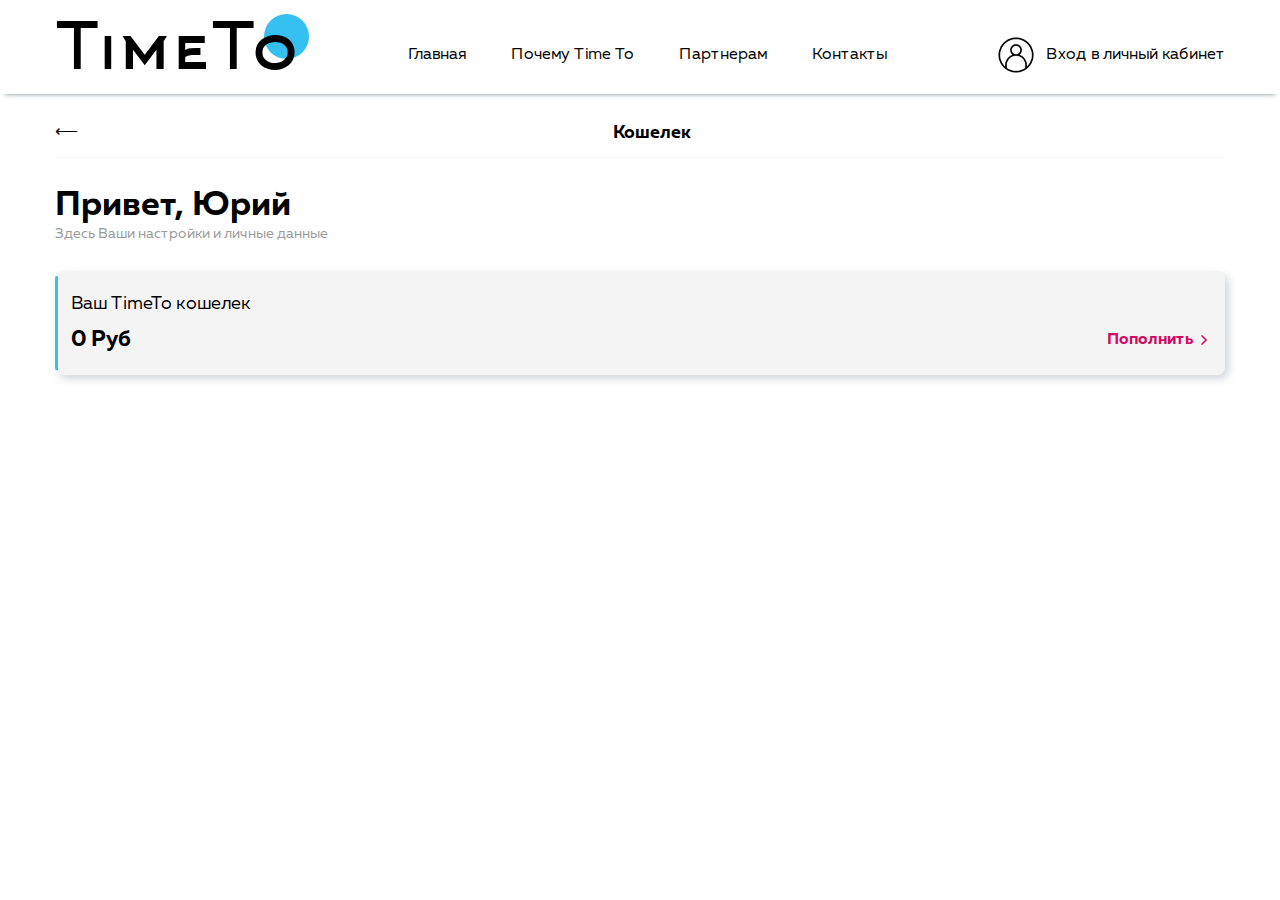
==== cash.html @ 00375366 "Add files via upload" ====
<!DOCTYPE html>
<html lang="ru">

<head>
	<title>Ваш TimeTo кошелек</title>
	<meta charset="UTF-8">
	<meta name="format-detection" content="telephone=no">
	<!-- <style>body{opacity: 0;}</style> -->
	<link rel="stylesheet" href="css/style.min.css?_v=20230512215507">
	<link rel="shortcut icon" href="favicon.ico">
	<!-- <meta name="robots" content="noindex, nofollow"> -->
	<meta name="viewport" content="width=device-width, initial-scale=1.0">
</head>

<body>
	<div class="wrapper">
		<header class="header">
			<div class="header__container">
				<button type="button" class="menu__icon icon-menu"><span></span></button>
				<a href="" class="header__logo"><span>TimeTo</span> </a>
				<div class="header__menu menu">
					<nav class="menu__body">

						<ul class="menu__list">
							<li class="menu__item"><a href="" class="menu__link">Главная</a></li>
							<li class="menu__item"><a href="" class="menu__link">Почему Time To</a></li>
							<li class="menu__item"><a href="" class="menu__link">Партнерам</a></li>
							<li class="menu__item"><a href="" class="menu__link">Контакты</a></li>

						</ul>
					</nav>
					<div class="menu-overlay">

						<ul class="menu__list nav">
							<li class="menu__item">
								<a href="" class="menu__link">
									<img src="img/wallet.png" alt="lorem">
									Кошелек
									<span>0 руб</span>
								</a>
							</li>
							<li class="menu__item"><a href="" class="menu__link"><img src="img/coupon.png" alt="lorem">Promo</a></li>
							<li class="menu__item"><a href="person.html" class="menu__link">
									<img src="img/user-data.png" alt="lorem">
									Личные данные
								</a></li>
							<li class="menu__item"><a href="" class="menu__link">
									<img src="img/history.png" alt="lorem">
									История / Статус</a></li>
							<li class="menu__item"><a href="" class="menu__link">
									<img src="img/solution.png" alt="lorem">
									Ваши идеи</a>
							</li>
							<li class="menu__item"><a href="" class="menu__link">
									<img src="img/help.png" alt="lorem">
									FAQ's</a>
							</li>
							<li class="menu__item"><a href="" class="menu__link">
									<img src="img/mail.png" alt="lorem">
									Свяжитесь с нами</a>
							</li>
						</ul>
					</div>
				</div>
				<div class="header__actions">
					<a href="" class="header__link">
						<img src="img/user.png" alt="Вход в личный кабинет">
						<span>Вход в личный кабинет</span>
					</a>
				</div>
			</div>
		</header>
		<main class="page">
			<section class="person">
				<div class="person__container">
					<a href="home.html" class="person__header-link">⟵
						<span>Кошелек</span>
					</a>
					<div class="person__bode">
						<h1 class="person__title">
							Привет, <span class="person__name">Юрий</span>
						</h1>
						<p class="person__note">Здесь Ваши настройки и личные данные</p>
						<div class="person__cash cash">
							<div class="cash__inner">
								<h3 class="cash__title">Ваш TimeTo кошелек</h3>
								<div class="cash__body">
									<span class="cash__sum">0 Руб</span>
									<a href="" class="cash__link-donate">
										Пополнить
									</a>
								</div>

							</div>
						</div>


					</div>

				</div>
			</section>
		</main>
		<footer class="footer">
			<div class="footer__container">
			</div>
		</footer>
	</div>
	<div id="popup" aria-hidden="true" class="popup">
		<div class="popup__wrapper">
			<div class="popup__content">
				<button data-close type="button" class="popup__close">X</button>
				<div class="popup__text">
					<h3 class="popup__title">Ручной пылесос</h3>
					<p class="popup__coast">Стоимость аренды</p>
					<h4 class="popup__sub-title">Как считаем?</h4>
					<p class="popup__info">Lorem ipsum dolor sit amet consectetur adipisicing elit. Labore minima quidem modi voluptates necessitatibus nesciunt, debitis saepe recusandae aliquam! Inventore officiis nihil obcaecati aliquam deleniti, omnis doloribus, voluptatum quae ullam perspiciatis molestiae ipsam tenetur nisi quas vel est quibusdam. Repellat saepe magni dignissimos nisi, minus iste doloremque impedit, ullam cumque minima ipsa incidunt rem deserunt, illum exercitationem tempora itaque veritatis officiis natus quae reprehenderit harum adipisci quaerat! Eaque qui molestiae explicabo quis accusamus, consequuntur ut numquam doloremque ullam odio cumque!
					</p>
					<h4 class="popup__sub-title">Как произведем расчет?</h4>
					<p class="popup__info">Lorem ipsum, dolor sit amet consectetur adipisicing elit. Obcaecati officia consectetur illo optio et corporis laboriosam nemo quos facilis, odit doloremque ratione, animi accusamus distinctio ducimus voluptatem incidunt est! Nam fugit pariatur tenetur error tempora dolor nemo rerum dolorum libero at distinctio, perferendis aliquid veritatis, voluptatem laudantium fugiat rem? Iste eius expedita reiciendis distinctio magnam libero. Aliquid assumenda reprehenderit laboriosam exercitationem iste! Nihil voluptate corrupti, vero voluptatum repellat quo recusandae quam eligendi veritatis quia, cum doloremque. Qui aliquam sequi quis, facilis porro saepe dolores reprehenderit accusantium repellendus tenetur fugit dicta ea accusamus dolor harum excepturi sint id esse nobis illum.</p>
				</div>
			</div>
		</div>
	</div>
	<div id="popup-info" aria-hidden="true" class="popup">
		<div class="popup__wrapper">
			<div class="popup__content">
				<button data-close type="button" class="popup__close">X</button>
				<div class="popup__text">
					<h3 class="popup__title">Инструкция</h3>
					<ol>
						<li>
							<p class="popup__info">Lorem, ipsum dolor sit amet consectetur adipisicing elit. Dicta vel distinctio assumenda optio incidunt neque.</p>
						</li>
						<li>
							<p class="popup__info">Lorem, ipsum dolor sit amet consectetur adipisicing elit. Dicta vel distinctio assumenda optio incidunt neque.</p>
						</li>
						<li>
							<p class="popup__info">Lorem, ipsum dolor sit amet consectetur adipisicing elit. Dicta vel distinctio assumenda optio incidunt neque.</p>
						</li>
						<li>
							<p class="popup__info">Lorem, ipsum dolor sit amet consectetur adipisicing elit. Dicta vel distinctio assumenda optio incidunt neque.</p>
						</li>
						<li>
							<p class="popup__info">Lorem, ipsum dolor sit amet consectetur adipisicing elit. Dicta vel distinctio assumenda optio incidunt neque.</p>
						</li>
						<li>
							<p class="popup__info">Lorem, ipsum dolor sit amet consectetur adipisicing elit. Dicta vel distinctio assumenda optio incidunt neque.</p>
						</li>
					</ol>
					<a href="" class="popup__coast" download="">Скачать инструкцию</a>
				</div>
			</div>
		</div>
	</div>
	<div id="choose" aria-hidden="true" class="popup">
		<div class="popup__wrapper">
			<div class="popup__content">
				<button data-close type="button" class="popup__close">X</button>
				<div class="popup__text">
					<a href class="popup__btn" data-popup="#choose">Выбрать</a>
					<p>Lorem ipsum dolor sit, amet consectetur adipisicing elit. Culpa accusantium numquam labore odit sequi, facilis tempora non cum earum corrupti!</p>
					<br>
					<br>
					<p>Lorem ipsum dolor sit, amet consectetur adipisicing elit. Culpa accusantium numquam labore odit sequi, facilis tempora non cum earum corrupti!</p>
				</div>
			</div>
		</div>
	</div>

	<script src="js/app.min.js?_v=20230512215507"></script>
</body>

</html>
---- css/style.min.css ----
@charset "UTF-8";@font-face{font-family:Muller;font-display:swap;src:url(../fonts/MullerLight.woff2) format("woff2"),url(../fonts/MullerLight.woff) format("woff");font-weight:300;font-style:normal}@font-face{font-family:Arkhip;font-display:swap;src:url(../fonts/d9464-arkhip_font.woff2) format("woff2"),url(../fonts/d9464-arkhip_font.woff) format("woff");font-weight:400;font-style:normal}@font-face{font-family:Muller;font-display:swap;src:url(../fonts/MullerBold.woff2) format("woff2"),url(../fonts/MullerBold.woff) format("woff");font-weight:700;font-style:normal}@font-face{font-family:Muller;font-display:swap;src:url(../fonts/MullerRegular.woff2) format("woff2"),url(../fonts/MullerRegular.woff) format("woff");font-weight:400;font-style:normal}*{padding:0;margin:0;border:0}*,:after,:before{-webkit-box-sizing:border-box;box-sizing:border-box}body,html{height:100%;min-width:320px}body{color:#000;line-height:1;font-family:Muller;font-size:1rem;-ms-text-size-adjust:100%;-moz-text-size-adjust:100%;-webkit-text-size-adjust:100%;-webkit-font-smoothing:antialiased;-moz-osx-font-smoothing:grayscale}button,input,textarea{font-family:Muller;font-size:inherit}button{cursor:pointer;color:inherit;background-color:inherit}a{color:inherit}a:link,a:visited{text-decoration:none}a:hover{text-decoration:none}ul li{list-style:none}img{vertical-align:top}h1,h2,h3,h4,h5,h6{font-weight:inherit;font-size:inherit}.lock body{overflow:hidden;-ms-touch-action:none;touch-action:none}.wrapper{min-height:100%;display:-webkit-box;display:-ms-flexbox;display:flex;-webkit-box-orient:vertical;-webkit-box-direction:normal;-ms-flex-direction:column;flex-direction:column;overflow:hidden}.wrapper>main{-webkit-box-flex:1;-ms-flex:1 1 auto;flex:1 1 auto}.wrapper>*{min-width:0}[class*=__container]{max-width:73.125rem;-webkit-box-sizing:content-box;box-sizing:content-box;margin:0 auto;padding:0 .9375rem}.checkbox{position:relative}.checkbox__input{position:absolute;width:0;height:0;opacity:0}.checkbox__input:checked+.checkbox__label:before{background:#30c9ff}.checkbox__label{cursor:pointer;display:-webkit-inline-box;display:-ms-inline-flexbox;display:inline-flex;-webkit-box-align:center;-ms-flex-align:center;align-items:center;position:relative;gap:10px}.checkbox__label:before{content:"";-ms-flex-item-align:start;align-self:flex-start;-webkit-box-flex:0;-ms-flex:0 0 20px;flex:0 0 20px;width:20px;height:20px;border:1px solid #a7a9ac}.select{position:relative}.select__body{position:relative}.select__title{color:inherit;text-align:left;border-bottom:1px solid #d9d9d9;background-color:#fff;cursor:pointer;width:100%}.select__value{display:-webkit-box;display:-ms-flexbox;display:flex;-webkit-box-align:center;-ms-flex-align:center;align-items:center;height:30px;padding:8px 0;-webkit-box-pack:justify;-ms-flex-pack:justify;justify-content:space-between;-webkit-box-orient:horizontal;-webkit-box-direction:reverse;-ms-flex-direction:row-reverse;flex-direction:row-reverse}.select__value:before{content:"";-ms-flex-item-align:stretch;-ms-grid-row-align:stretch;align-self:stretch;-webkit-box-flex:0;-ms-flex:0 0 10px;flex:0 0 10px;-webkit-transition:all .3s ease 0s;-o-transition:all .3s ease 0s;transition:all .3s ease 0s;display:-webkit-box;display:-ms-flexbox;display:flex;-webkit-box-pack:center;-ms-flex-pack:center;justify-content:center;-webkit-box-align:center;-ms-flex-align:center;align-items:center;background:url(../img/right-arrow-black.png) no-repeat;background-size:contain;width:10px;height:10px}._select-open .select__value:before{-webkit-transform:rotate(-90deg);-ms-transform:rotate(-90deg);transform:rotate(-90deg)}.select__text{-webkit-box-flex:1;-ms-flex:1 1 auto;flex:1 1 auto}.select__input{width:100%;background-color:transparent;height:100%}.select__options{color:#000;position:absolute;top:29px;border-radius:0 0 4px 4px;min-width:100%;left:0;background-color:#fff;border-top:0;border:1px solid #d9d9d9;border-top:0;padding:10px 0 5px 0}.select__scroll{overflow-y:auto;overflow-x:hidden;max-height:200px}.select__option{width:100%;display:block;text-align:left;cursor:pointer;padding:5px 15px;color:#999}.select__option._select-selected{background-color:#eee}.select__row{display:-webkit-inline-box;display:-ms-inline-flexbox;display:inline-flex;-webkit-box-align:center;-ms-flex-align:center;align-items:center}.select._select-open{z-index:5}._select-tag{cursor:pointer}body::after{content:"";background-color:rgba(0,0,0,.5);position:fixed;width:100%;height:100%;top:0;left:0;opacity:0;-webkit-transition:opacity .8s ease 0s;-o-transition:opacity .8s ease 0s;transition:opacity .8s ease 0s;pointer-events:none;z-index:149}body.popup-show::after{opacity:1}.popup{position:fixed;top:0;left:0;bottom:0;right:0;padding:30px 10px;-webkit-transition:visibility .8s ease 0s;-o-transition:visibility .8s ease 0s;transition:visibility .8s ease 0s;visibility:hidden;pointer-events:none}.popup p{line-height:1.5}.popup_show{z-index:150;visibility:visible;overflow:auto;pointer-events:auto}.popup_show .popup__content{visibility:visible;-webkit-transform:scale(1);-ms-transform:scale(1);transform:scale(1)}.popup__wrapper{display:-webkit-box;display:-ms-flexbox;display:flex;-webkit-box-orient:vertical;-webkit-box-direction:normal;-ms-flex-direction:column;flex-direction:column;-webkit-box-align:center;-ms-flex-align:center;align-items:center;min-height:100%;-webkit-box-flex:1;-ms-flex:1 1 auto;flex:1 1 auto;width:100%;display:flex;-webkit-box-pack:center;-ms-flex-pack:center;justify-content:center;align-items:center}.popup__content{visibility:hidden;-webkit-transform:scale(0);-ms-transform:scale(0);transform:scale(0);-webkit-transition:-webkit-transform .3s ease 0s;transition:-webkit-transform .3s ease 0s;-o-transition:transform .3s ease 0s;transition:transform .3s ease 0s;transition:transform .3s ease 0s,-webkit-transform .3s ease 0s;background-color:#fff;padding:20px;width:100%;max-width:900px;border-radius:8px}.lock .popup__content{visibility:visible}.popup__close{display:block;margin-left:auto}.popup__title{padding-top:20px;font-weight:700;font-size:18px;margin-bottom:15px;text-transform:uppercase;letter-spacing:2px}.popup__coast{font-weight:700;font-size:16px;margin-bottom:15px}.popup__sub-title{font-size:16px;margin-bottom:10px;text-transform:uppercase}.popup__info{line-height:1.4;font-weight:300;margin-bottom:25px}.popup__btn{background:-o-linear-gradient(348.32deg,#30c9ff 6.85%,#147da3 111.96%);background:linear-gradient(101.68deg,#30c9ff 6.85%,#147da3 111.96%);-webkit-box-shadow:0 18px 45px rgba(0,0,0,.15);box-shadow:0 18px 45px rgba(0,0,0,.15);border-radius:8px;font-weight:500;font-size:18px;line-height:140%;color:#fff;padding:26px 32px;margin-bottom:20px;width:-webkit-fit-content;width:-moz-fit-content;width:fit-content;display:inline-block}.catalog__btn{border:1px solid #9b9b9b;border-radius:8px;font-weight:500;font-size:18px;line-height:140%;padding:10px;margin-bottom:20px;width:100%;text-align:center;display:inline-block}.popup__btn:hover{background:#1a8fb9}.popup__btn:active{background:#1a8fb9;-webkit-box-shadow:0 18px 45px rgba(0,0,0,.15),inset 0 4px 4px rgba(0,0,0,.25);box-shadow:0 18px 45px rgba(0,0,0,.15),inset 0 4px 4px rgba(0,0,0,.25)}[class*=-ibg]{position:relative}[class*=-ibg] img{position:absolute;width:100%;height:100%;top:0;left:0;-o-object-fit:cover;object-fit:cover}[class*=-ibg_contain] img{-o-object-fit:contain;object-fit:contain}.header{padding:15px 0;-webkit-box-shadow:0 5px 5px -5px rgba(34,60,80,.6);box-shadow:0 5px 5px -5px rgba(34,60,80,.6)}.header__container{display:-webkit-box;display:-ms-flexbox;display:flex;-webkit-box-pack:justify;-ms-flex-pack:justify;justify-content:space-between;-webkit-box-align:center;-ms-flex-align:center;align-items:center;width:100%}.header__logo{font-family:Arkhip;font-size:64px;position:relative;z-index:2;display:block}.header__logo span{position:relative}.header__logo span::before{content:"";width:45px;height:45px;border-radius:50%;overflow:hidden;background:#36c0f1;position:absolute;top:5px;right:-10px;z-index:-1}.header__menu{margin-left:auto;margin-right:auto}.header__link{display:-webkit-box;display:-ms-flexbox;display:flex;-webkit-box-align:center;-ms-flex-align:center;align-items:center;-webkit-box-pack:center;-ms-flex-pack:center;justify-content:center;gap:10px;padding-top:15px;-webkit-transition:all .5s ease 0s;-o-transition:all .5s ease 0s;transition:all .5s ease 0s}.header__link img{width:40px;height:40px;display:block}.header__link:hover{color:#999}.menu__list{display:-webkit-box;display:-ms-flexbox;display:flex;-webkit-box-align:center;-ms-flex-align:center;align-items:center}.menu__item{padding:0 15px}.menu__item:not(:last-of-type){margin-right:15px}.menu__link{display:-webkit-box;display:-ms-flexbox;display:flex;gap:10px;padding-top:15px;-webkit-box-align:center;-ms-flex-align:center;align-items:center;position:relative;white-space:nowrap;-webkit-transition:all .5s ease 0s;-o-transition:all .5s ease 0s;transition:all .5s ease 0s}.menu__link::after{content:"";width:0;height:1px;background:#000;bottom:0;position:absolute;left:0;-webkit-transition:all .5s ease 0s;-o-transition:all .5s ease 0s;transition:all .5s ease 0s}.menu__link:hover{color:#999}.menu__link:hover::after{width:100%}.menu-overlay{position:fixed;left:-500px;top:62px;width:0;height:100%;background:#fff;opacity:0;visibility:hidden;z-index:99;display:table;-webkit-transition:visibility .5s ease,opacity 1s ease;-o-transition:visibility .5s ease,opacity 1s ease;transition:visibility .5s ease,opacity 1s ease;-webkit-box-shadow:0 5px 5px -5px rgba(34,60,80,.6) inset;box-shadow:0 5px 5px -5px rgba(34,60,80,.6) inset}.menu-open .menu-overlay{width:450px;max-width:80%;left:0;opacity:1;visibility:visible}.nav{display:table-cell}.nav li{margin-bottom:5px;-webkit-transform:translateY(-40px);-ms-transform:translateY(-40px);transform:translateY(-40px);opacity:0;-webkit-transition:all .4s ease;-o-transition:all .4s ease;transition:all .4s ease}.nav li:nth-child(1){margin-top:40px}.menu-open .nav li{-webkit-transform:translateY(0);-ms-transform:translateY(0);transform:translateY(0);opacity:1}.menu-open .nav li:nth-child(1){-webkit-transition-delay:.1s;-o-transition-delay:.1s;transition-delay:.1s}.menu-open .nav li:nth-child(2){-webkit-transition-delay:.2s;-o-transition-delay:.2s;transition-delay:.2s}.menu-open .nav li:nth-child(3){-webkit-transition-delay:.3s;-o-transition-delay:.3s;transition-delay:.3s}.menu-open .nav li:nth-child(4){-webkit-transition-delay:.4s;-o-transition-delay:.4s;transition-delay:.4s}.menu-open .nav li:nth-child(5){-webkit-transition-delay:.5s;-o-transition-delay:.5s;transition-delay:.5s}.menu-open .nav li:nth-child(6){-webkit-transition-delay:.6s;-o-transition-delay:.6s;transition-delay:.6s}.menu-open .nav li:nth-child(7){-webkit-transition-delay:.7s;-o-transition-delay:.7s;transition-delay:.7s}.menu-open .nav li:nth-child(8){-webkit-transition-delay:.8s;-o-transition-delay:.8s;transition-delay:.8s}.nav a{color:#000;font-weight:700;font-size:17px;line-height:21px;text-decoration:none;-webkit-transition:all .3s ease;-o-transition:all .3s ease;transition:all .3s ease}.nav a:hover{opacity:.6}nav a{display:-webkit-inline-box;display:-ms-inline-flexbox;display:inline-flex;-webkit-box-align:center;-ms-flex-align:center;align-items:center}nav a img{display:block;margin-right:7px}body::after{content:"";background-color:rgba(0,0,0,.5);position:fixed;width:100%;height:100%;top:0;left:0;opacity:0;-webkit-transition:opacity .8s ease 0s;-o-transition:opacity .8s ease 0s;transition:opacity .8s ease 0s;pointer-events:none;z-index:149}.menu-open body::after{top:62px;opacity:1;z-index:1}.icon-menu{display:none}.catalog{padding:60px 0;height:calc(100vh - 94px)}.catalog__container{height:100%}.catalog__list{display:-webkit-box;display:-ms-flexbox;display:flex;-webkit-box-pack:justify;-ms-flex-pack:justify;justify-content:space-between;-ms-flex-wrap:wrap;flex-wrap:wrap;gap:20px;margin-left:auto;margin-right:auto}.catalog__item{-webkit-box-flex:0;-ms-flex:0 1 30%;flex:0 1 30%;border-radius:15px;overflow:hidden;border:1px solid #757373}.catalog__link{display:block;-webkit-transition:all .3s ease 0s;-o-transition:all .3s ease 0s;transition:all .3s ease 0s;height:100%}.catalog__link:hover .catalog__title{-webkit-box-shadow:0 18px 45px rgba(0,0,0,.15),inset 0 4px 4px rgba(0,0,0,.25);box-shadow:0 18px 45px rgba(0,0,0,.15),inset 0 4px 4px rgba(0,0,0,.25)}.catalog__link:active .catalog__title{-webkit-box-shadow:0 18px 45px rgba(0,0,0,.15),inset 0 4px 4px rgba(0,0,0,.25);box-shadow:0 18px 45px rgba(0,0,0,.15),inset 0 4px 4px rgba(0,0,0,.25)}.catalog__img{width:100%;background:#f4f4f4;height:calc(100% - 72px)}h1{font-weight:600;font-size:34px;margin-bottom:30px}.catalog__img img{display:block;width:100%;height:100%;-o-object-fit:contain;object-fit:contain;-o-object-position:center;object-position:center;position:relative;z-index:2}.catalog__title{padding:22px 32px;font-size:18px;font-weight:700;letter-spacing:.5px;text-transform:uppercase;text-align:center;color:#fff;line-height:1.4}.catalog-single{padding:100px 0}.catalog-single__list{display:-webkit-box;display:-ms-flexbox;display:flex;-ms-flex-wrap:wrap;flex-wrap:wrap;gap:15px}.catalog-single__time{display:-webkit-box;display:-ms-flexbox;display:flex;-webkit-box-align:center;-ms-flex-align:center;align-items:center;gap:10px;line-height:1;font-weight:700}.catalog-single__time img{width:16px;height:16px;margin-bottom:3px}.catalog-single__item{-webkit-box-flex:0;-ms-flex:0 1 48%;flex:0 1 48%;border-radius:8px;overflow:hidden;display:-webkit-box;display:-ms-flexbox;display:flex;border:1px solid #9b9b9b;background:#f4f4f4}.catalog-single__img{-webkit-box-flex:0;-ms-flex:0 0 30%;flex:0 0 30%;height:auto;min-height:100px;position:relative;background:#fff;overflow:hidden}.catalog-single__img img{display:block;width:100%;height:100%;-o-object-fit:contain;object-fit:contain;-o-object-position:center;object-position:center;position:relative;z-index:2}.catalog-single__content{padding:10px 20px;display:-webkit-box;display:-ms-flexbox;display:flex;-webkit-box-orient:vertical;-webkit-box-direction:normal;-ms-flex-direction:column;flex-direction:column;min-height:100%}.catalog-single__name{font-size:16px;margin-bottom:12px;font-weight:300}.catalog-single__title{-webkit-box-flex:0;-ms-flex:0 1 100%;flex:0 1 100%;font-size:18px;margin-bottom:12px;display:-webkit-box;-webkit-line-clamp:3;-webkit-box-orient:vertical;overflow:hidden;line-height:1.4}.catalog-single__counter{font-size:12px;opacity:.8;font-weight:300}.product{padding:50px 0}.product__container{height:100%}.product__content{display:-webkit-box;display:-ms-flexbox;display:flex;-webkit-box-flex:0;-ms-flex:0 1 100%;flex:0 1 100%}.product__top{display:-webkit-box;display:-ms-flexbox;display:flex;-webkit-box-align:center;-ms-flex-align:center;align-items:center;-webkit-box-pack:center;-ms-flex-pack:center;justify-content:center;margin-bottom:25px}.product__link-back{-webkit-box-flex:0;-ms-flex:0 0 30px;flex:0 0 30px}.product__name{margin-left:auto;margin-right:auto}.product__title{font-size:18px;font-weight:700;margin-bottom:8px}.product__sub-title{font-size:14px;font-weight:300}.product__slider{-webkit-box-flex:0;-ms-flex:0 1 100%;flex:0 1 100%;width:40%;height:100%}.product__slide{width:100%;height:100%;border-radius:8px;overflow:hidden;position:relative;border:1px solid #eee}.product__slide img{display:block;width:100%;height:100%;-o-object-fit:cover;object-fit:cover;-o-object-position:center;object-position:center;min-height:30vh;position:relative;z-index:2}.product__body{padding-left:30px;display:-webkit-box;display:-ms-flexbox;display:flex;-webkit-box-orient:vertical;-webkit-box-direction:normal;-ms-flex-direction:column;flex-direction:column;min-height:100%;-webkit-box-flex:0;-ms-flex:0 1 100%;flex:0 1 100%;height:100%}.product__tax-min{font-weight:700;font-size:18px;margin-bottom:15px;display:block;position:relative}.product__tax-min::after{content:"i";position:absolute;text-align:center;width:15px;height:15px;overflow:hidden;border-radius:50%;background:#6d6c6c;color:#fff;font-size:11px;line-height:17px;margin-left:5px;bottom:10px}.product__tax-hours{display:block;font-weight:700;font-size:18px;margin-bottom:15px}.product__text{line-height:1.4;padding:15px 0;font-weight:300;-webkit-box-flex:0;-ms-flex:0 1 100%;flex:0 1 100%}.product__link-use{position:relative;display:block;font-size:18px;margin-bottom:12px}.product__link-use::after{content:"i";position:absolute;text-align:center;width:15px;height:15px;overflow:hidden;border-radius:50%;background:#6d6c6c;color:#fff;font-size:11px;line-height:17px;margin-left:5px;bottom:10px}.product__btn{background:-o-linear-gradient(348.32deg,#30c9ff 6.85%,#147da3 111.96%);background:linear-gradient(101.68deg,#30c9ff 6.85%,#147da3 111.96%);-webkit-box-shadow:0 18px 45px rgba(0,0,0,.15);box-shadow:0 18px 45px rgba(0,0,0,.15);border-radius:8px;font-weight:500;font-size:18px;line-height:140%;color:#fff;padding:26px 32px;margin-top:20px;width:-webkit-fit-content;width:-moz-fit-content;width:fit-content}.product__btn:hover{background:#1a8fb9}.product__btn:active{background:#1a8fb9;-webkit-box-shadow:0 18px 45px rgba(0,0,0,.15),inset 0 4px 4px rgba(0,0,0,.25);box-shadow:0 18px 45px rgba(0,0,0,.15),inset 0 4px 4px rgba(0,0,0,.25)}.use{padding:100px 0}.use__banner{width:100%;height:350px;position:relative}.use__banner::before{content:"";position:absolute;left:0;top:0;width:100%;height:100%;background:rgba(0,0,0,.25);z-index:1}ol{padding-left:15px}.use__banner img{display:block;width:100%;height:100%;-o-object-fit:cover;object-fit:cover;-o-object-position:center;object-position:center;position:relative}.use__name{position:absolute;top:50%;left:50%;-webkit-transform:translate(-50%,-50%);-ms-transform:translate(-50%,-50%);transform:translate(-50%,-50%);z-index:2;color:#fff;text-align:center}.use__title{font-size:44px;margin-bottom:15px;font-weight:700;line-height:1.4;white-space:nowrap}.use__sub-title{white-space:nowrap;font-size:40px;margin-bottom:15px;font-weight:300;line-height:1.4}.use__slogan{font-size:18px;line-height:1.4}.use__controls{display:-webkit-box;display:-ms-flexbox;display:flex;gap:30px;-webkit-box-pack:center;-ms-flex-pack:center;justify-content:center;padding:50px 15px;background:#f4f4f4}.use__btn{background:-o-linear-gradient(348.32deg,#30c9ff 6.85%,#147da3 111.96%);background:linear-gradient(101.68deg,#30c9ff 6.85%,#147da3 111.96%);-webkit-box-shadow:0 18px 45px rgba(0,0,0,.15);box-shadow:0 18px 45px rgba(0,0,0,.15);border-radius:8px;font-weight:500;font-size:18px;line-height:140%;color:#fff;padding:26px 32px;width:-webkit-fit-content;width:-moz-fit-content;width:fit-content;position:relative;white-space:nowrap}.use__btn:hover{background:#1a8fb9}.use__btn:active{background:#1a8fb9;-webkit-box-shadow:0 18px 45px rgba(0,0,0,.15),inset 0 4px 4px rgba(0,0,0,.25);box-shadow:0 18px 45px rgba(0,0,0,.15),inset 0 4px 4px rgba(0,0,0,.25)}.use__btn_info{display:-webkit-box;display:-ms-flexbox;display:flex;-webkit-box-align:center;-ms-flex-align:center;align-items:center}.use__btn_info::before{content:"";width:24px;height:24px;background:url(../img/information-pamphlet.png) no-repeat;background-size:contain;background-position:center;margin-right:10px}.use__btn_video{display:-webkit-box;display:-ms-flexbox;display:flex;-webkit-box-align:center;-ms-flex-align:center;align-items:center}.use__btn_video::before{content:"";width:24px;height:24px;background:url(../img/play.png) no-repeat;background-size:contain;background-position:center;margin-right:10px}.use li{margin-bottom:15px}.complectations{padding-top:50px}.complectations__inner{display:-webkit-box;display:-ms-flexbox;display:flex;gap:15px;margin-bottom:15px}.complectations__left{-webkit-box-flex:0;-ms-flex:0 0 35%;flex:0 0 35%;height:auto;border-radius:8px;overflow:hidden}.complectations__left img{display:block;width:100%;height:100%;-o-object-fit:cover;object-fit:cover;-o-object-position:center;object-position:center}.complectations__right{display:-webkit-box;display:-ms-flexbox;display:flex;-ms-flex-wrap:wrap;flex-wrap:wrap}.complectations__item{width:33.33%;padding:10px}.complectations__content p{line-height:1.4;font-weight:300;margin-bottom:10px;font-size:14px;padding-top:0}.complectations__img{width:100%;height:auto;border-radius:4px;overflow:hidden}.complectations__img img{display:block;width:100%;height:100%;-o-object-fit:cover;object-fit:cover;-o-object-position:center;object-position:center;position:relative}.catalog__item:nth-child(1){background:#8cdcfa;position:relative}.catalog__item:nth-child(2){background:#80c797;position:relative}.catalog__item:nth-child(3){background:#c091e2;position:relative}.catalog__item:nth-child(4){background:#f5ad65;position:relative}.catalog__item:nth-child(5){background:#cb4d85;position:relative}.catalog__item:nth-child(6){background:#7c8dfa;position:relative}.person{padding:30px 0}.person__header-link{padding-bottom:15px;border-bottom:1px solid #f4f4f4;display:-webkit-box;display:-ms-flexbox;display:flex}.person__header-link span{-webkit-box-flex:0;-ms-flex:0 1 100%;flex:0 1 100%;text-align:center;font-size:18px;font-weight:700}.person__bode{padding:30px 0}.person__title{margin-bottom:5px}.person__note{color:#999;font-size:14px;margin-bottom:30px}.person__cash{margin-bottom:30px}.person__link-politic{position:relative;display:inline-block;margin-bottom:12px}.person__link-politic::after{content:"";position:absolute;width:100%;height:1px;left:0;bottom:0;background:#000}.cash{padding:24px 16px;position:relative;border-radius:8px;overflow:hidden;background:#f4f4f4;-webkit-box-shadow:4px 4px 8px 0 rgba(34,60,80,.2);box-shadow:4px 4px 8px 0 rgba(34,60,80,.2)}.cash::after{content:"";position:absolute;height:90%;width:3px;left:0;top:50%;-webkit-transform:translateY(-50%);-ms-transform:translateY(-50%);transform:translateY(-50%);background:#36c0f1}.cash__title{font-size:18px;margin-bottom:16px}.cash__flex{display:-webkit-box;display:-ms-flexbox;display:flex;-webkit-box-pack:justify;-ms-flex-pack:justify;justify-content:space-between;gap:20px}.cash__body{display:-webkit-box;display:-ms-flexbox;display:flex;-webkit-box-pack:justify;-ms-flex-pack:justify;justify-content:space-between;-webkit-box-align:center;-ms-flex-align:center;align-items:center}.cash__block{-webkit-box-flex:0;-ms-flex:0 1 100%;flex:0 1 100%}.cash__sum{font-weight:700;font-size:22px}.cash__link-donate{display:inline-block;position:relative;color:#d20962;padding-right:15px;font-weight:700}.cash__link-donate::after{content:"";background:url(../img/right-arrow.png) no-repeat;background-size:contain;width:10px;height:10px;position:absolute;right:0;top:50%;-webkit-transform:translateY(-50%);-ms-transform:translateY(-50%);transform:translateY(-50%)}.cash__img{width:30%;height:100px;border-radius:4px;overflow:hidden;border:1px solid #e4e4e4;background:#fff;position:relative}.cash__img img{display:block;width:100%;height:100%;-o-object-fit:contain;object-fit:contain;-o-object-position:center;object-position:center;position:relative;z-index:2}.cash__name{font-weight:700;font-size:18px;margin-bottom:16px;line-height:1.4}.cash__item{display:-webkit-box;display:-ms-flexbox;display:flex;-webkit-box-align:center;-ms-flex-align:center;align-items:center;gap:8px}.cash__item:not(:last-of-type){margin-bottom:4px}.cash__left{width:50%}.cash__btn{background:-o-linear-gradient(348.32deg,#30c9ff 6.85%,#147da3 111.96%);background:linear-gradient(101.68deg,#30c9ff 6.85%,#147da3 111.96%);-webkit-box-shadow:0 18px 45px rgba(0,0,0,.15);box-shadow:0 18px 45px rgba(0,0,0,.15);border-radius:8px;font-weight:500;font-size:18px;line-height:140%;color:#fff;padding:26px 32px;margin-top:30px;width:100%;display:block;text-align:center}.cash__btn:hover{background:#1a8fb9}.cash__btn:active{background:#1a8fb9;-webkit-box-shadow:0 18px 45px rgba(0,0,0,.15),inset 0 4px 4px rgba(0,0,0,.25);box-shadow:0 18px 45px rgba(0,0,0,.15),inset 0 4px 4px rgba(0,0,0,.25)}.person-form__link-delete{margin-bottom:45px;color:#999;font-size:10px;display:block}.person-form__item{display:-webkit-box;display:-ms-flexbox;display:flex;-webkit-box-orient:vertical;-webkit-box-direction:normal;-ms-flex-direction:column;flex-direction:column;width:100%}.person-form__item input{border-bottom:1px solid #f4f4f4;padding:8px 0;outline:0}.person-form__item label{color:#999;margin-top:8px;font-size:12px}.person-form__item:not(:last-of-type){margin-bottom:12px}.person-form__text{color:#999;margin-top:8px;font-size:12px}.person-form__btn{background:-o-linear-gradient(348.32deg,#30c9ff 6.85%,#147da3 111.96%);background:linear-gradient(101.68deg,#30c9ff 6.85%,#147da3 111.96%);-webkit-box-shadow:0 18px 45px rgba(0,0,0,.15);box-shadow:0 18px 45px rgba(0,0,0,.15);border-radius:8px;font-weight:500;font-size:18px;line-height:140%;color:#fff;padding:26px 32px;margin-top:30px;margin-bottom:30px;width:-webkit-fit-content;width:-moz-fit-content;width:fit-content}.person-form__btn:hover{background:#1a8fb9}.person-form__btn:active{background:#1a8fb9;-webkit-box-shadow:0 18px 45px rgba(0,0,0,.15),inset 0 4px 4px rgba(0,0,0,.25);box-shadow:0 18px 45px rgba(0,0,0,.15),inset 0 4px 4px rgba(0,0,0,.25)}.catalog-single__slider{margin-bottom:30px;padding-bottom:10px}.catalog-single__slide{border:1px solid #9b9b9b;border-radius:8px;overflow:hidden}.catalog-single__slide .catalog-single__img{border-radius:0;height:200px}.catalog-single__slide img{display:block;width:100%;height:100%;-o-object-fit:contain;object-fit:contain;-o-object-position:center;object-position:center;position:absolute;z-index:2}.catalog-single__slide .catalog-single__title{height:40px;display:-webkit-box;display:-ms-flexbox;display:flex;-webkit-box-align:center;-ms-flex-align:center;align-items:center;-webkit-box-pack:center;-ms-flex-pack:center;justify-content:center;text-transform:uppercase;text-align:center;font-weight:700;letter-spacing:.5px;text-transform:uppercase;text-align:center;color:#fff;line-height:1.4;font-size:14px;margin-bottom:0}.catalog-single__slide:nth-child(1){background:#8cdcfa;position:relative}.catalog-single__slide:nth-child(2){background:#80c797;position:relative}.catalog-single__slide:nth-child(3){background:#c091e2;position:relative}.catalog-single__slide:nth-child(4){background:#f5ad65;position:relative}.catalog-single__slide:nth-child(5){background:#cb4d85;position:relative}.catalog-single__slide:nth-child(6){background:#7c8dfa;position:relative}.catalog__use{text-align:center;padding:16px 8px;margin-bottom:16px;font-size:14px;border-radius:8px;overflow:hidden;border:1px solid #9b9b9b}.catalog-single__item_disable{position:relative}.catalog-single__item_disable::after{content:"";position:absolute;width:100%;height:100%;z-index:2;background:rgba(255,255,255,.5)}.pincode{text-align:center}.pincode input[type=number]{display:inline-block;width:30px;height:20px;line-height:30px;text-align:center;border:1px solid #5a5a5a;color:#000;padding:16px 0;margin:0 5px;font-size:16px;font-weight:700;outline:0;background-color:#fff;-moz-appearance:textfield;-webkit-appearance:textfield;appearance:textfield}.pincode input[type=number]::-webkit-inner-spin-button,.pincode input[type=number]::-webkit-outer-spin-button{display:none}.pincode input[type=number]:focus{border:2px solid #36c0f1}.swiper{overflow:hidden}.swiper-wrapper{width:100%;height:100%;-webkit-box-sizing:content-box;box-sizing:content-box;display:-webkit-box;display:-ms-flexbox;display:flex;position:relative}.swiper-vertical .swiper-wrapper{-webkit-box-orient:vertical;-webkit-box-direction:normal;-ms-flex-direction:column;flex-direction:column}.swiper-autoheight .swiper-wrapper{-webkit-box-align:start;-ms-flex-align:start;align-items:flex-start}.swiper-initialized .swiper-slide{-ms-flex-negative:0;flex-shrink:0}.swiper-android .swiper-slide,.swiper-android .swiper-wrapper{-webkit-transform:translate3d(0,0,0);transform:translate3d(0,0,0)}.swiper-button-lock{display:none!important}@font-face{font-family:swiper-icons;src:url("data:application/font-woff;charset=utf-8;base64, [base64]//wADZ2x5ZgAAAywAAADMAAAD2MHtryVoZWFkAAABbAAAADAAAAA2E2+eoWhoZWEAAAGcAAAAHwAAACQC9gDzaG10eAAAAigAAAAZAAAArgJkABFsb2NhAAAC0AAAAFoAAABaFQAUGG1heHAAAAG8AAAAHwAAACAAcABAbmFtZQAAA/gAAAE5AAACXvFdBwlwb3N0AAAFNAAAAGIAAACE5s74hXjaY2BkYGAAYpf5Hu/j+W2+MnAzMYDAzaX6QjD6/4//Bxj5GA8AuRwMYGkAPywL13jaY2BkYGA88P8Agx4j+/8fQDYfA1AEBWgDAIB2BOoAeNpjYGRgYNBh4GdgYgABEMnIABJzYNADCQAACWgAsQB42mNgYfzCOIGBlYGB0YcxjYGBwR1Kf2WQZGhhYGBiYGVmgAFGBiQQkOaawtDAoMBQxXjg/wEGPcYDDA4wNUA2CCgwsAAAO4EL6gAAeNpj2M0gyAACqxgGNWBkZ2D4/wMA+xkDdgAAAHjaY2BgYGaAYBkGRgYQiAHyGMF8FgYHIM3DwMHABGQrMOgyWDLEM1T9/w8UBfEMgLzE////P/5//f/V/xv+r4eaAAeMbAxwIUYmIMHEgKYAYjUcsDAwsLKxc3BycfPw8jEQA/[base64]/uznmfPFBNODM2K7MTQ45YEAZqGP81AmGGcF3iPqOop0r1SPTaTbVkfUe4HXj97wYE+yNwWYxwWu4v1ugWHgo3S1XdZEVqWM7ET0cfnLGxWfkgR42o2PvWrDMBSFj/IHLaF0zKjRgdiVMwScNRAoWUoH78Y2icB/yIY09An6AH2Bdu/UB+yxopYshQiEvnvu0dURgDt8QeC8PDw7Fpji3fEA4z/PEJ6YOB5hKh4dj3EvXhxPqH/SKUY3rJ7srZ4FZnh1PMAtPhwP6fl2PMJMPDgeQ4rY8YT6Gzao0eAEA409DuggmTnFnOcSCiEiLMgxCiTI6Cq5DZUd3Qmp10vO0LaLTd2cjN4fOumlc7lUYbSQcZFkutRG7g6JKZKy0RmdLY680CDnEJ+UMkpFFe1RN7nxdVpXrC4aTtnaurOnYercZg2YVmLN/d/gczfEimrE/fs/bOuq29Zmn8tloORaXgZgGa78yO9/cnXm2BpaGvq25Dv9S4E9+5SIc9PqupJKhYFSSl47+Qcr1mYNAAAAeNptw0cKwkAAAMDZJA8Q7OUJvkLsPfZ6zFVERPy8qHh2YER+3i/BP83vIBLLySsoKimrqKqpa2hp6+jq6RsYGhmbmJqZSy0sraxtbO3sHRydnEMU4uR6yx7JJXveP7WrDycAAAAAAAH//wACeNpjYGRgYOABYhkgZgJCZgZNBkYGLQZtIJsFLMYAAAw3ALgAeNolizEKgDAQBCchRbC2sFER0YD6qVQiBCv/H9ezGI6Z5XBAw8CBK/m5iQQVauVbXLnOrMZv2oLdKFa8Pjuru2hJzGabmOSLzNMzvutpB3N42mNgZGBg4GKQYzBhYMxJLMlj4GBgAYow/P/PAJJhLM6sSoWKfWCAAwDAjgbRAAB42mNgYGBkAIIbCZo5IPrmUn0hGA0AO8EFTQAA");font-weight:400;font-style:normal}:root{--swiper-theme-color:#007aff}.swiper{margin-left:auto;margin-right:auto;position:relative;overflow:hidden;list-style:none;padding:0;z-index:1}.swiper-vertical>.swiper-wrapper{-webkit-box-orient:vertical;-webkit-box-direction:normal;-ms-flex-direction:column;flex-direction:column}.swiper-wrapper{position:relative;width:100%;height:100%;z-index:1;display:-webkit-box;display:-ms-flexbox;display:flex;-webkit-transition-property:-webkit-transform;transition-property:-webkit-transform;-o-transition-property:transform;transition-property:transform;transition-property:transform,-webkit-transform;-webkit-box-sizing:content-box;box-sizing:content-box}.swiper-android .swiper-slide,.swiper-wrapper{-webkit-transform:translate3d(0,0,0);transform:translate3d(0,0,0)}.swiper-pointer-events{-ms-touch-action:pan-y;touch-action:pan-y}.swiper-pointer-events.swiper-vertical{-ms-touch-action:pan-x;touch-action:pan-x}.swiper-slide{-ms-flex-negative:0;flex-shrink:0;width:100%;height:100%;position:relative;-webkit-transition-property:-webkit-transform;transition-property:-webkit-transform;-o-transition-property:transform;transition-property:transform;transition-property:transform,-webkit-transform}.swiper-slide-invisible-blank{visibility:hidden}.swiper-autoheight,.swiper-autoheight .swiper-slide{height:auto}.swiper-autoheight .swiper-wrapper{-webkit-box-align:start;-ms-flex-align:start;align-items:flex-start;-webkit-transition-property:height,-webkit-transform;transition-property:height,-webkit-transform;-o-transition-property:transform,height;transition-property:transform,height;transition-property:transform,height,-webkit-transform}.swiper-3d,.swiper-3d.swiper-css-mode .swiper-wrapper{-webkit-perspective:1200px;perspective:1200px}.swiper-3d .swiper-cube-shadow,.swiper-3d .swiper-slide,.swiper-3d .swiper-slide-shadow,.swiper-3d .swiper-slide-shadow-bottom,.swiper-3d .swiper-slide-shadow-left,.swiper-3d .swiper-slide-shadow-right,.swiper-3d .swiper-slide-shadow-top,.swiper-3d .swiper-wrapper{-webkit-transform-style:preserve-3d;transform-style:preserve-3d}.swiper-3d .swiper-slide-shadow,.swiper-3d .swiper-slide-shadow-bottom,.swiper-3d .swiper-slide-shadow-left,.swiper-3d .swiper-slide-shadow-right,.swiper-3d .swiper-slide-shadow-top{position:absolute;left:0;top:0;width:100%;height:100%;pointer-events:none;z-index:10}.swiper-3d .swiper-slide-shadow{background:rgba(0,0,0,.15)}.swiper-3d .swiper-slide-shadow-left{background-image:-webkit-gradient(linear,right top,left top,from(rgba(0,0,0,.5)),to(rgba(0,0,0,0)));background-image:-o-linear-gradient(right,rgba(0,0,0,.5),rgba(0,0,0,0));background-image:linear-gradient(to left,rgba(0,0,0,.5),rgba(0,0,0,0))}.swiper-3d .swiper-slide-shadow-right{background-image:-webkit-gradient(linear,left top,right top,from(rgba(0,0,0,.5)),to(rgba(0,0,0,0)));background-image:-o-linear-gradient(left,rgba(0,0,0,.5),rgba(0,0,0,0));background-image:linear-gradient(to right,rgba(0,0,0,.5),rgba(0,0,0,0))}.swiper-3d .swiper-slide-shadow-top{background-image:-webkit-gradient(linear,left bottom,left top,from(rgba(0,0,0,.5)),to(rgba(0,0,0,0)));background-image:-o-linear-gradient(bottom,rgba(0,0,0,.5),rgba(0,0,0,0));background-image:linear-gradient(to top,rgba(0,0,0,.5),rgba(0,0,0,0))}.swiper-3d .swiper-slide-shadow-bottom{background-image:-webkit-gradient(linear,left top,left bottom,from(rgba(0,0,0,.5)),to(rgba(0,0,0,0)));background-image:-o-linear-gradient(top,rgba(0,0,0,.5),rgba(0,0,0,0));background-image:linear-gradient(to bottom,rgba(0,0,0,.5),rgba(0,0,0,0))}.swiper-css-mode>.swiper-wrapper{overflow:auto;scrollbar-width:none;-ms-overflow-style:none}.swiper-css-mode>.swiper-wrapper::-webkit-scrollbar{display:none}.swiper-css-mode>.swiper-wrapper>.swiper-slide{scroll-snap-align:start start}.swiper-horizontal.swiper-css-mode>.swiper-wrapper{-ms-scroll-snap-type:x mandatory;scroll-snap-type:x mandatory}.swiper-vertical.swiper-css-mode>.swiper-wrapper{-ms-scroll-snap-type:y mandatory;scroll-snap-type:y mandatory}.swiper-centered>.swiper-wrapper::before{content:"";-ms-flex-negative:0;flex-shrink:0;-webkit-box-ordinal-group:10000;-ms-flex-order:9999;order:9999}.swiper-centered.swiper-horizontal>.swiper-wrapper>.swiper-slide:first-child{-webkit-margin-start:var(--swiper-centered-offset-before);margin-inline-start:var(--swiper-centered-offset-before)}.swiper-centered.swiper-horizontal>.swiper-wrapper::before{height:100%;min-height:1px;width:var(--swiper-centered-offset-after)}.swiper-centered.swiper-vertical>.swiper-wrapper>.swiper-slide:first-child{-webkit-margin-before:var(--swiper-centered-offset-before);margin-block-start:var(--swiper-centered-offset-before)}.swiper-centered.swiper-vertical>.swiper-wrapper::before{width:100%;min-width:1px;height:var(--swiper-centered-offset-after)}.swiper-centered>.swiper-wrapper>.swiper-slide{scroll-snap-align:center center}.swiper-virtual.swiper-css-mode .swiper-wrapper::after{content:"";position:absolute;left:0;top:0;pointer-events:none}.swiper-virtual.swiper-css-mode.swiper-horizontal .swiper-wrapper::after{height:1px;width:var(--swiper-virtual-size)}.swiper-virtual.swiper-css-mode.swiper-vertical .swiper-wrapper::after{width:1px;height:var(--swiper-virtual-size)}:root{--swiper-navigation-size:44px}.swiper-button-next,.swiper-button-prev{position:absolute;top:50%;width:calc(var(--swiper-navigation-size)/ 44 * 27);height:var(--swiper-navigation-size);margin-top:calc(0px - var(--swiper-navigation-size)/ 2);z-index:10;cursor:pointer;display:-webkit-box;display:-ms-flexbox;display:flex;-webkit-box-align:center;-ms-flex-align:center;align-items:center;-webkit-box-pack:center;-ms-flex-pack:center;justify-content:center;color:var(--swiper-navigation-color,var(--swiper-theme-color))}.swiper-button-next.swiper-button-disabled,.swiper-button-prev.swiper-button-disabled{opacity:.35;cursor:auto;pointer-events:none}.swiper-button-next:after,.swiper-button-prev:after{font-family:swiper-icons;font-size:var(--swiper-navigation-size);text-transform:none!important;letter-spacing:0;text-transform:none;font-variant:initial;line-height:1}.swiper-button-prev,.swiper-rtl .swiper-button-next{left:10px;right:auto}.swiper-button-prev:after,.swiper-rtl .swiper-button-next:after{content:"prev"}.swiper-button-next,.swiper-rtl .swiper-button-prev{right:10px;left:auto}.swiper-button-next:after,.swiper-rtl .swiper-button-prev:after{content:"next"}.swiper-button-lock{display:none}.swiper-pagination{position:absolute;text-align:center;-webkit-transition:.3s opacity;-o-transition:.3s opacity;transition:.3s opacity;-webkit-transform:translate3d(0,0,0);transform:translate3d(0,0,0);z-index:10}.swiper-pagination.swiper-pagination-hidden{opacity:0}.swiper-horizontal>.swiper-pagination-bullets,.swiper-pagination-bullets.swiper-pagination-horizontal,.swiper-pagination-custom,.swiper-pagination-fraction{bottom:10px;left:0;width:100%}.swiper-pagination-bullets-dynamic{overflow:hidden;font-size:0}.swiper-pagination-bullets-dynamic .swiper-pagination-bullet{-webkit-transform:scale(.33);-ms-transform:scale(.33);transform:scale(.33);position:relative}.swiper-pagination-bullets-dynamic .swiper-pagination-bullet-active{-webkit-transform:scale(1);-ms-transform:scale(1);transform:scale(1)}.swiper-pagination-bullets-dynamic .swiper-pagination-bullet-active-main{-webkit-transform:scale(1);-ms-transform:scale(1);transform:scale(1)}.swiper-pagination-bullets-dynamic .swiper-pagination-bullet-active-prev{-webkit-transform:scale(.66);-ms-transform:scale(.66);transform:scale(.66)}.swiper-pagination-bullets-dynamic .swiper-pagination-bullet-active-prev-prev{-webkit-transform:scale(.33);-ms-transform:scale(.33);transform:scale(.33)}.swiper-pagination-bullets-dynamic .swiper-pagination-bullet-active-next{-webkit-transform:scale(.66);-ms-transform:scale(.66);transform:scale(.66)}.swiper-pagination-bullets-dynamic .swiper-pagination-bullet-active-next-next{-webkit-transform:scale(.33);-ms-transform:scale(.33);transform:scale(.33)}.swiper-pagination-bullet{width:var(--swiper-pagination-bullet-width,var(--swiper-pagination-bullet-size,8px));height:var(--swiper-pagination-bullet-height,var(--swiper-pagination-bullet-size,8px));display:inline-block;border-radius:50%;background:var(--swiper-pagination-bullet-inactive-color,#000);opacity:var(--swiper-pagination-bullet-inactive-opacity,.2)}button.swiper-pagination-bullet{border:none;margin:0;padding:0;-webkit-box-shadow:none;box-shadow:none;-webkit-appearance:none;-moz-appearance:none;appearance:none}.swiper-pagination-clickable .swiper-pagination-bullet{cursor:pointer}.swiper-pagination-bullet:only-child{display:none!important}.swiper-pagination-bullet-active{opacity:var(--swiper-pagination-bullet-opacity,1);background:var(--swiper-pagination-color,var(--swiper-theme-color))}.swiper-pagination-vertical.swiper-pagination-bullets,.swiper-vertical>.swiper-pagination-bullets{right:10px;top:50%;-webkit-transform:translate3d(0,-50%,0);transform:translate3d(0,-50%,0)}.swiper-pagination-vertical.swiper-pagination-bullets .swiper-pagination-bullet,.swiper-vertical>.swiper-pagination-bullets .swiper-pagination-bullet{margin:var(--swiper-pagination-bullet-vertical-gap,6px) 0;display:block}.swiper-pagination-vertical.swiper-pagination-bullets.swiper-pagination-bullets-dynamic,.swiper-vertical>.swiper-pagination-bullets.swiper-pagination-bullets-dynamic{top:50%;-webkit-transform:translateY(-50%);-ms-transform:translateY(-50%);transform:translateY(-50%);width:8px}.swiper-pagination-vertical.swiper-pagination-bullets.swiper-pagination-bullets-dynamic .swiper-pagination-bullet,.swiper-vertical>.swiper-pagination-bullets.swiper-pagination-bullets-dynamic .swiper-pagination-bullet{display:inline-block;-webkit-transition:.2s top,.2s -webkit-transform;transition:.2s top,.2s -webkit-transform;-o-transition:.2s transform,.2s top;transition:.2s transform,.2s top;transition:.2s transform,.2s top,.2s -webkit-transform}.swiper-horizontal>.swiper-pagination-bullets .swiper-pagination-bullet,.swiper-pagination-horizontal.swiper-pagination-bullets .swiper-pagination-bullet{margin:0 var(--swiper-pagination-bullet-horizontal-gap,4px)}.swiper-horizontal>.swiper-pagination-bullets.swiper-pagination-bullets-dynamic,.swiper-pagination-horizontal.swiper-pagination-bullets.swiper-pagination-bullets-dynamic{left:50%;-webkit-transform:translateX(-50%);-ms-transform:translateX(-50%);transform:translateX(-50%);white-space:nowrap}.swiper-horizontal>.swiper-pagination-bullets.swiper-pagination-bullets-dynamic .swiper-pagination-bullet,.swiper-pagination-horizontal.swiper-pagination-bullets.swiper-pagination-bullets-dynamic .swiper-pagination-bullet{-webkit-transition:.2s left,.2s -webkit-transform;transition:.2s left,.2s -webkit-transform;-o-transition:.2s transform,.2s left;transition:.2s transform,.2s left;transition:.2s transform,.2s left,.2s -webkit-transform}.swiper-horizontal.swiper-rtl>.swiper-pagination-bullets-dynamic .swiper-pagination-bullet{-webkit-transition:.2s right,.2s -webkit-transform;transition:.2s right,.2s -webkit-transform;-o-transition:.2s transform,.2s right;transition:.2s transform,.2s right;transition:.2s transform,.2s right,.2s -webkit-transform}.swiper-pagination-progressbar{background:rgba(0,0,0,.25);position:absolute}.swiper-pagination-progressbar .swiper-pagination-progressbar-fill{background:var(--swiper-pagination-color,var(--swiper-theme-color));position:absolute;left:0;top:0;width:100%;height:100%;-webkit-transform:scale(0);-ms-transform:scale(0);transform:scale(0);-webkit-transform-origin:left top;-ms-transform-origin:left top;transform-origin:left top}.swiper-rtl .swiper-pagination-progressbar .swiper-pagination-progressbar-fill{-webkit-transform-origin:right top;-ms-transform-origin:right top;transform-origin:right top}.swiper-horizontal>.swiper-pagination-progressbar,.swiper-pagination-progressbar.swiper-pagination-horizontal,.swiper-pagination-progressbar.swiper-pagination-vertical.swiper-pagination-progressbar-opposite,.swiper-vertical>.swiper-pagination-progressbar.swiper-pagination-progressbar-opposite{width:100%;height:4px;left:0;top:0}.swiper-horizontal>.swiper-pagination-progressbar.swiper-pagination-progressbar-opposite,.swiper-pagination-progressbar.swiper-pagination-horizontal.swiper-pagination-progressbar-opposite,.swiper-pagination-progressbar.swiper-pagination-vertical,.swiper-vertical>.swiper-pagination-progressbar{width:4px;height:100%;left:0;top:0}.swiper-pagination-lock{display:none}.swiper-scrollbar{border-radius:10px;position:relative;-ms-touch-action:none;background:rgba(0,0,0,.1)}.swiper-horizontal>.swiper-scrollbar{position:absolute;left:1%;bottom:3px;z-index:50;height:5px;width:98%}.swiper-vertical>.swiper-scrollbar{position:absolute;right:3px;top:1%;z-index:50;width:5px;height:98%}.swiper-scrollbar-drag{height:100%;width:100%;position:relative;background:rgba(0,0,0,.5);border-radius:10px;left:0;top:0}.swiper-scrollbar-cursor-drag{cursor:move}.swiper-scrollbar-lock{display:none}.swiper-zoom-container{width:100%;height:100%;display:-webkit-box;display:-ms-flexbox;display:flex;-webkit-box-pack:center;-ms-flex-pack:center;justify-content:center;-webkit-box-align:center;-ms-flex-align:center;align-items:center;text-align:center}.swiper-zoom-container>canvas,.swiper-zoom-container>img,.swiper-zoom-container>svg{max-width:100%;max-height:100%;-o-object-fit:contain;object-fit:contain}.swiper-slide-zoomed{cursor:move}.swiper-lazy-preloader{width:42px;height:42px;position:absolute;left:50%;top:50%;margin-left:-21px;margin-top:-21px;z-index:10;-webkit-transform-origin:50%;-ms-transform-origin:50%;transform-origin:50%;-webkit-animation:swiper-preloader-spin 1s infinite linear;animation:swiper-preloader-spin 1s infinite linear;-webkit-box-sizing:border-box;box-sizing:border-box;border:4px solid var(--swiper-preloader-color,var(--swiper-theme-color));border-radius:50%;border-top-color:transparent}.swiper-lazy-preloader-white{--swiper-preloader-color:#fff}.swiper-lazy-preloader-black{--swiper-preloader-color:#000}@-webkit-keyframes swiper-preloader-spin{100%{-webkit-transform:rotate(360deg);transform:rotate(360deg)}}@keyframes swiper-preloader-spin{100%{-webkit-transform:rotate(360deg);transform:rotate(360deg)}}.swiper .swiper-notification{position:absolute;left:0;top:0;pointer-events:none;opacity:0;z-index:-1000}.swiper-free-mode>.swiper-wrapper{-webkit-transition-timing-function:ease-out;-o-transition-timing-function:ease-out;transition-timing-function:ease-out;margin:0 auto}.swiper-grid>.swiper-wrapper{-ms-flex-wrap:wrap;flex-wrap:wrap}.swiper-grid-column>.swiper-wrapper{-ms-flex-wrap:wrap;flex-wrap:wrap;-webkit-box-orient:vertical;-webkit-box-direction:normal;-ms-flex-direction:column;flex-direction:column}.swiper-fade.swiper-free-mode .swiper-slide{-webkit-transition-timing-function:ease-out;-o-transition-timing-function:ease-out;transition-timing-function:ease-out}.swiper-fade .swiper-slide{pointer-events:none;-webkit-transition-property:opacity;-o-transition-property:opacity;transition-property:opacity}.swiper-fade .swiper-slide .swiper-slide{pointer-events:none}.swiper-fade .swiper-slide-active,.swiper-fade .swiper-slide-active .swiper-slide-active{pointer-events:auto}.swiper-cube{overflow:visible}.swiper-cube .swiper-slide{pointer-events:none;-webkit-backface-visibility:hidden;backface-visibility:hidden;z-index:1;visibility:hidden;-webkit-transform-origin:0 0;-ms-transform-origin:0 0;transform-origin:0 0;width:100%;height:100%}.swiper-cube .swiper-slide .swiper-slide{pointer-events:none}.swiper-cube.swiper-rtl .swiper-slide{-webkit-transform-origin:100% 0;-ms-transform-origin:100% 0;transform-origin:100% 0}.swiper-cube .swiper-slide-active,.swiper-cube .swiper-slide-active .swiper-slide-active{pointer-events:auto}.swiper-cube .swiper-slide-active,.swiper-cube .swiper-slide-next,.swiper-cube .swiper-slide-next+.swiper-slide,.swiper-cube .swiper-slide-prev{pointer-events:auto;visibility:visible}.swiper-cube .swiper-slide-shadow-bottom,.swiper-cube .swiper-slide-shadow-left,.swiper-cube .swiper-slide-shadow-right,.swiper-cube .swiper-slide-shadow-top{z-index:0;-webkit-backface-visibility:hidden;backface-visibility:hidden}.swiper-cube .swiper-cube-shadow{position:absolute;left:0;bottom:0;width:100%;height:100%;opacity:.6;z-index:0}.swiper-cube .swiper-cube-shadow:before{content:"";background:#000;position:absolute;left:0;top:0;bottom:0;right:0;-webkit-filter:blur(50px);filter:blur(50px)}.swiper-flip{overflow:visible}.swiper-flip .swiper-slide{pointer-events:none;-webkit-backface-visibility:hidden;backface-visibility:hidden;z-index:1}.swiper-flip .swiper-slide .swiper-slide{pointer-events:none}.swiper-flip .swiper-slide-active,.swiper-flip .swiper-slide-active .swiper-slide-active{pointer-events:auto}.swiper-flip .swiper-slide-shadow-bottom,.swiper-flip .swiper-slide-shadow-left,.swiper-flip .swiper-slide-shadow-right,.swiper-flip .swiper-slide-shadow-top{z-index:0;-webkit-backface-visibility:hidden;backface-visibility:hidden}.swiper-creative .swiper-slide{-webkit-backface-visibility:hidden;backface-visibility:hidden;overflow:hidden;-webkit-transition-property:opacity,height,-webkit-transform;transition-property:opacity,height,-webkit-transform;-o-transition-property:transform,opacity,height;transition-property:transform,opacity,height;transition-property:transform,opacity,height,-webkit-transform}.swiper-cards{overflow:visible}.swiper-cards .swiper-slide{-webkit-transform-origin:center bottom;-ms-transform-origin:center bottom;transform-origin:center bottom;-webkit-backface-visibility:hidden;backface-visibility:hidden;overflow:hidden}@media (max-width:61.99875em){.header__container{position:relative}.header__logo{font-size:32px;-webkit-box-flex:0;-ms-flex:0 1 100%;flex:0 1 100%;text-align:center}.header__logo span::before{content:"";width:25px;height:25px;border-radius:50%;overflow:hidden;background:#36c0f1;position:absolute;top:0;right:-10px;z-index:-1}.header__actions{-webkit-box-flex:0;-ms-flex:0 0 40px;flex:0 0 40px;margin-right:16px}.header__actions span{display:none}.header__link{padding-top:0}.header__link img{width:30px;height:30px;display:block}.menu__body{-webkit-box-flex:0;-ms-flex:0 0 0px;flex:0 0 0}.menu__list{display:none}.menu__item:not(:last-of-type){margin-right:0}.menu__link{display:-webkit-box;display:-ms-flexbox;display:flex;gap:10px;-webkit-box-align:center;-ms-flex-align:center;align-items:center;padding:10px 0}.menu__link img{display:block;width:24px;height:24px}.menu__link span{display:block;width:-webkit-fit-content;width:-moz-fit-content;width:fit-content;padding:5px 10px;overflow:hidden;border-radius:4px;background:#f4f4f4;margin-left:auto}.icon-menu{display:block;position:relative;width:30px;height:18px;cursor:pointer;z-index:5}.icon-menu span,.icon-menu::after,.icon-menu::before{content:"";-webkit-transition:all .3s ease 0s;-o-transition:all .3s ease 0s;transition:all .3s ease 0s;left:0;position:absolute;width:100%;height:2px;background-color:#000}.icon-menu::before{top:0}.icon-menu::after{bottom:0}.icon-menu span{top:calc(50% - 1px)}.menu-open .icon-menu span{-webkit-transform:scale(0);-ms-transform:scale(0);transform:scale(0)}.menu-open .icon-menu::before{-webkit-transform:rotate(-45deg);-ms-transform:rotate(-45deg);transform:rotate(-45deg);top:calc(50% - 1px)}.menu-open .icon-menu::after{-webkit-transform:rotate(45deg);-ms-transform:rotate(45deg);transform:rotate(45deg);bottom:calc(50% - 1px)}.product__content{-webkit-box-orient:vertical;-webkit-box-direction:normal;-ms-flex-direction:column;flex-direction:column;min-height:100%}.product__slider{width:100%;height:650px;margin-bottom:25px}.product__body{padding-left:0}.cash__btn{padding:14px 28px;font-size:16px}.person-form__btn{padding:14px 28px;font-size:16px}}@media (max-width:47.99875em){.popup__btn{padding:14px 28px;font-size:16px}.catalog{padding:30px 0;height:calc(100vh - 62px)}.catalog__list{gap:10px}.catalog__item{-webkit-box-flex:0;-ms-flex:0 1 47.5%;flex:0 1 47.5%;height:20vh}.catalog__img{height:calc(100% - 42px)}.catalog__title{font-size:16px;padding:10px}h1{font-weight:600;font-size:28px;margin-bottom:30px}.catalog-single{padding:50px 0}.catalog-single__item{-webkit-box-flex:0;-ms-flex:0 1 100%;flex:0 1 100%}.product{padding:30px 0}.product__btn{padding:14px 28px;font-size:16px}.use{padding:50px 0}.use__title{font-size:24px}.use__sub-title{font-size:22px}.use__slogan{font-size:14px}.use__controls{gap:15px}.use__btn{padding:14px 18px;font-size:16px}.complectations__inner{gap:10px}.complectations__left{-webkit-box-flex:0;-ms-flex:0 0 40%;flex:0 0 40%}.complectations__item{width:50%;padding:5px}.complectations__content p{font-size:12px}.cash{padding:16px 8px}.cash__flex{gap:8px}.cash__img{width:40%}.cash__name{font-size:16px}.cash__item span{font-size:12px;line-height:1.2}}@media (max-width:29.99875em){.catalog__title{font-size:14px}.use__controls{gap:30px;-webkit-box-orient:vertical;-webkit-box-direction:normal;-ms-flex-direction:column;flex-direction:column}.use__btn{width:100%}}@media (any-hover:hover){.select__option:hover{background:#d9d9d9}}
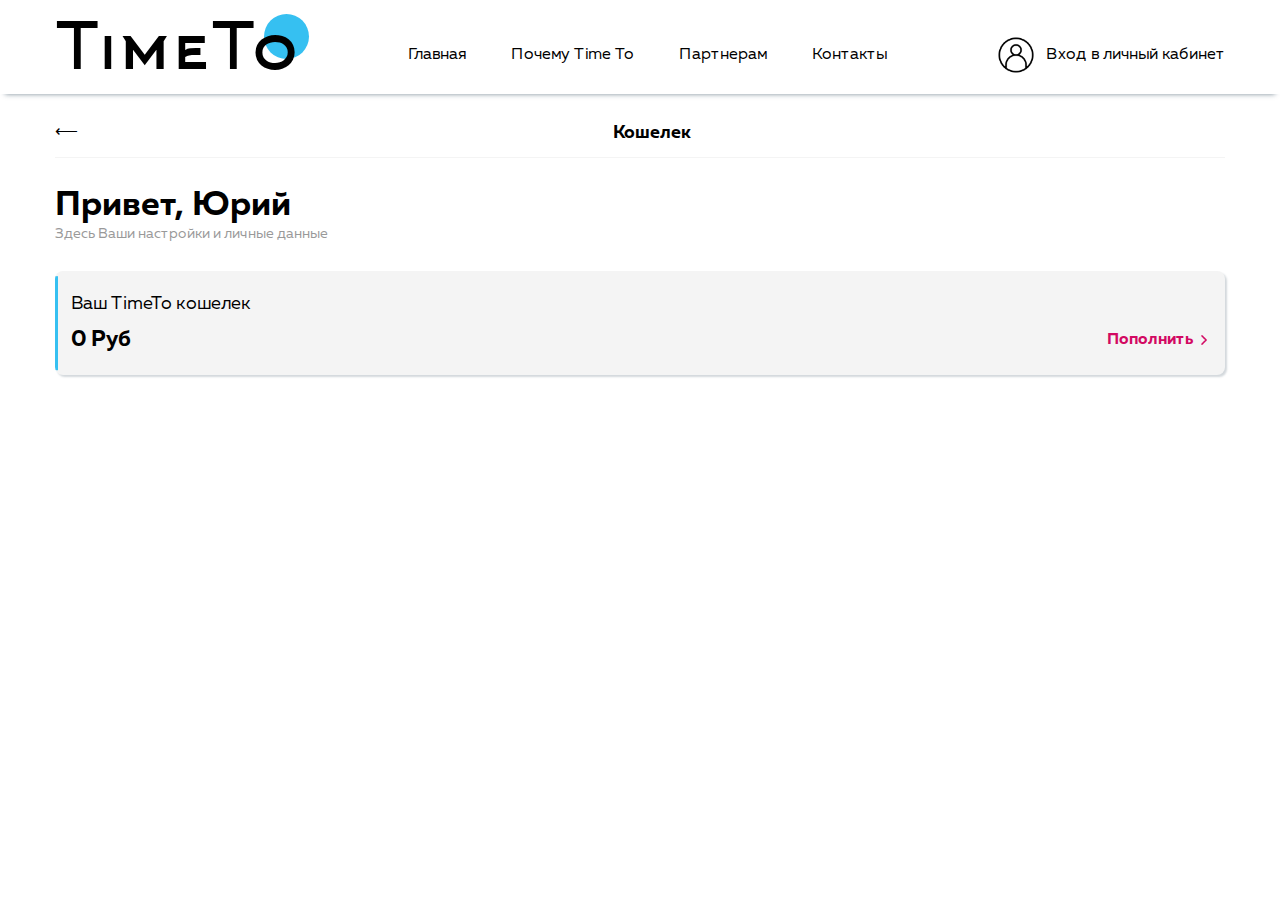
==== commit 1a452be0: "Add files via upload" ====
--- a/cash.html
+++ b/cash.html
@@ -6,7 +6,7 @@
 	<meta charset="UTF-8">
 	<meta name="format-detection" content="telephone=no">
 	<!-- <style>body{opacity: 0;}</style> -->
-	<link rel="stylesheet" href="css/style.min.css?_v=20230512215507">
+	<link rel="stylesheet" href="css/style.min.css?_v=20230513160421">
 	<link rel="shortcut icon" href="favicon.ico">
 	<!-- <meta name="robots" content="noindex, nofollow"> -->
 	<meta name="viewport" content="width=device-width, initial-scale=1.0">
@@ -157,7 +157,7 @@
 			<div class="popup__content">
 				<button data-close type="button" class="popup__close">X</button>
 				<div class="popup__text">
-					<a href class="popup__btn" data-popup="#choose">Выбрать</a>
+					<a href class="popup__btn" data-popup="#choose">Начать пользоваться</a>
 					<p>Lorem ipsum dolor sit, amet consectetur adipisicing elit. Culpa accusantium numquam labore odit sequi, facilis tempora non cum earum corrupti!</p>
 					<br>
 					<br>
@@ -167,7 +167,7 @@
 		</div>
 	</div>
 
-	<script src="js/app.min.js?_v=20230512215507"></script>
+	<script src="js/app.min.js?_v=20230513160421"></script>
 </body>
 
 </html>--- a/css/style.min.css
+++ b/css/style.min.css
@@ -1 +1 @@
-@charset "UTF-8";@font-face{font-family:Muller;font-display:swap;src:url(../fonts/MullerLight.woff2) format("woff2"),url(../fonts/MullerLight.woff) format("woff");font-weight:300;font-style:normal}@font-face{font-family:Arkhip;font-display:swap;src:url(../fonts/d9464-arkhip_font.woff2) format("woff2"),url(../fonts/d9464-arkhip_font.woff) format("woff");font-weight:400;font-style:normal}@font-face{font-family:Muller;font-display:swap;src:url(../fonts/MullerBold.woff2) format("woff2"),url(../fonts/MullerBold.woff) format("woff");font-weight:700;font-style:normal}@font-face{font-family:Muller;font-display:swap;src:url(../fonts/MullerRegular.woff2) format("woff2"),url(../fonts/MullerRegular.woff) format("woff");font-weight:400;font-style:normal}*{padding:0;margin:0;border:0}*,:after,:before{-webkit-box-sizing:border-box;box-sizing:border-box}body,html{height:100%;min-width:320px}body{color:#000;line-height:1;font-family:Muller;font-size:1rem;-ms-text-size-adjust:100%;-moz-text-size-adjust:100%;-webkit-text-size-adjust:100%;-webkit-font-smoothing:antialiased;-moz-osx-font-smoothing:grayscale}button,input,textarea{font-family:Muller;font-size:inherit}button{cursor:pointer;color:inherit;background-color:inherit}a{color:inherit}a:link,a:visited{text-decoration:none}a:hover{text-decoration:none}ul li{list-style:none}img{vertical-align:top}h1,h2,h3,h4,h5,h6{font-weight:inherit;font-size:inherit}.lock body{overflow:hidden;-ms-touch-action:none;touch-action:none}.wrapper{min-height:100%;display:-webkit-box;display:-ms-flexbox;display:flex;-webkit-box-orient:vertical;-webkit-box-direction:normal;-ms-flex-direction:column;flex-direction:column;overflow:hidden}.wrapper>main{-webkit-box-flex:1;-ms-flex:1 1 auto;flex:1 1 auto}.wrapper>*{min-width:0}[class*=__container]{max-width:73.125rem;-webkit-box-sizing:content-box;box-sizing:content-box;margin:0 auto;padding:0 .9375rem}.checkbox{position:relative}.checkbox__input{position:absolute;width:0;height:0;opacity:0}.checkbox__input:checked+.checkbox__label:before{background:#30c9ff}.checkbox__label{cursor:pointer;display:-webkit-inline-box;display:-ms-inline-flexbox;display:inline-flex;-webkit-box-align:center;-ms-flex-align:center;align-items:center;position:relative;gap:10px}.checkbox__label:before{content:"";-ms-flex-item-align:start;align-self:flex-start;-webkit-box-flex:0;-ms-flex:0 0 20px;flex:0 0 20px;width:20px;height:20px;border:1px solid #a7a9ac}.select{position:relative}.select__body{position:relative}.select__title{color:inherit;text-align:left;border-bottom:1px solid #d9d9d9;background-color:#fff;cursor:pointer;width:100%}.select__value{display:-webkit-box;display:-ms-flexbox;display:flex;-webkit-box-align:center;-ms-flex-align:center;align-items:center;height:30px;padding:8px 0;-webkit-box-pack:justify;-ms-flex-pack:justify;justify-content:space-between;-webkit-box-orient:horizontal;-webkit-box-direction:reverse;-ms-flex-direction:row-reverse;flex-direction:row-reverse}.select__value:before{content:"";-ms-flex-item-align:stretch;-ms-grid-row-align:stretch;align-self:stretch;-webkit-box-flex:0;-ms-flex:0 0 10px;flex:0 0 10px;-webkit-transition:all .3s ease 0s;-o-transition:all .3s ease 0s;transition:all .3s ease 0s;display:-webkit-box;display:-ms-flexbox;display:flex;-webkit-box-pack:center;-ms-flex-pack:center;justify-content:center;-webkit-box-align:center;-ms-flex-align:center;align-items:center;background:url(../img/right-arrow-black.png) no-repeat;background-size:contain;width:10px;height:10px}._select-open .select__value:before{-webkit-transform:rotate(-90deg);-ms-transform:rotate(-90deg);transform:rotate(-90deg)}.select__text{-webkit-box-flex:1;-ms-flex:1 1 auto;flex:1 1 auto}.select__input{width:100%;background-color:transparent;height:100%}.select__options{color:#000;position:absolute;top:29px;border-radius:0 0 4px 4px;min-width:100%;left:0;background-color:#fff;border-top:0;border:1px solid #d9d9d9;border-top:0;padding:10px 0 5px 0}.select__scroll{overflow-y:auto;overflow-x:hidden;max-height:200px}.select__option{width:100%;display:block;text-align:left;cursor:pointer;padding:5px 15px;color:#999}.select__option._select-selected{background-color:#eee}.select__row{display:-webkit-inline-box;display:-ms-inline-flexbox;display:inline-flex;-webkit-box-align:center;-ms-flex-align:center;align-items:center}.select._select-open{z-index:5}._select-tag{cursor:pointer}body::after{content:"";background-color:rgba(0,0,0,.5);position:fixed;width:100%;height:100%;top:0;left:0;opacity:0;-webkit-transition:opacity .8s ease 0s;-o-transition:opacity .8s ease 0s;transition:opacity .8s ease 0s;pointer-events:none;z-index:149}body.popup-show::after{opacity:1}.popup{position:fixed;top:0;left:0;bottom:0;right:0;padding:30px 10px;-webkit-transition:visibility .8s ease 0s;-o-transition:visibility .8s ease 0s;transition:visibility .8s ease 0s;visibility:hidden;pointer-events:none}.popup p{line-height:1.5}.popup_show{z-index:150;visibility:visible;overflow:auto;pointer-events:auto}.popup_show .popup__content{visibility:visible;-webkit-transform:scale(1);-ms-transform:scale(1);transform:scale(1)}.popup__wrapper{display:-webkit-box;display:-ms-flexbox;display:flex;-webkit-box-orient:vertical;-webkit-box-direction:normal;-ms-flex-direction:column;flex-direction:column;-webkit-box-align:center;-ms-flex-align:center;align-items:center;min-height:100%;-webkit-box-flex:1;-ms-flex:1 1 auto;flex:1 1 auto;width:100%;display:flex;-webkit-box-pack:center;-ms-flex-pack:center;justify-content:center;align-items:center}.popup__content{visibility:hidden;-webkit-transform:scale(0);-ms-transform:scale(0);transform:scale(0);-webkit-transition:-webkit-transform .3s ease 0s;transition:-webkit-transform .3s ease 0s;-o-transition:transform .3s ease 0s;transition:transform .3s ease 0s;transition:transform .3s ease 0s,-webkit-transform .3s ease 0s;background-color:#fff;padding:20px;width:100%;max-width:900px;border-radius:8px}.lock .popup__content{visibility:visible}.popup__close{display:block;margin-left:auto}.popup__title{padding-top:20px;font-weight:700;font-size:18px;margin-bottom:15px;text-transform:uppercase;letter-spacing:2px}.popup__coast{font-weight:700;font-size:16px;margin-bottom:15px}.popup__sub-title{font-size:16px;margin-bottom:10px;text-transform:uppercase}.popup__info{line-height:1.4;font-weight:300;margin-bottom:25px}.popup__btn{background:-o-linear-gradient(348.32deg,#30c9ff 6.85%,#147da3 111.96%);background:linear-gradient(101.68deg,#30c9ff 6.85%,#147da3 111.96%);-webkit-box-shadow:0 18px 45px rgba(0,0,0,.15);box-shadow:0 18px 45px rgba(0,0,0,.15);border-radius:8px;font-weight:500;font-size:18px;line-height:140%;color:#fff;padding:26px 32px;margin-bottom:20px;width:-webkit-fit-content;width:-moz-fit-content;width:fit-content;display:inline-block}.catalog__btn{border:1px solid #9b9b9b;border-radius:8px;font-weight:500;font-size:18px;line-height:140%;padding:10px;margin-bottom:20px;width:100%;text-align:center;display:inline-block}.popup__btn:hover{background:#1a8fb9}.popup__btn:active{background:#1a8fb9;-webkit-box-shadow:0 18px 45px rgba(0,0,0,.15),inset 0 4px 4px rgba(0,0,0,.25);box-shadow:0 18px 45px rgba(0,0,0,.15),inset 0 4px 4px rgba(0,0,0,.25)}[class*=-ibg]{position:relative}[class*=-ibg] img{position:absolute;width:100%;height:100%;top:0;left:0;-o-object-fit:cover;object-fit:cover}[class*=-ibg_contain] img{-o-object-fit:contain;object-fit:contain}.header{padding:15px 0;-webkit-box-shadow:0 5px 5px -5px rgba(34,60,80,.6);box-shadow:0 5px 5px -5px rgba(34,60,80,.6)}.header__container{display:-webkit-box;display:-ms-flexbox;display:flex;-webkit-box-pack:justify;-ms-flex-pack:justify;justify-content:space-between;-webkit-box-align:center;-ms-flex-align:center;align-items:center;width:100%}.header__logo{font-family:Arkhip;font-size:64px;position:relative;z-index:2;display:block}.header__logo span{position:relative}.header__logo span::before{content:"";width:45px;height:45px;border-radius:50%;overflow:hidden;background:#36c0f1;position:absolute;top:5px;right:-10px;z-index:-1}.header__menu{margin-left:auto;margin-right:auto}.header__link{display:-webkit-box;display:-ms-flexbox;display:flex;-webkit-box-align:center;-ms-flex-align:center;align-items:center;-webkit-box-pack:center;-ms-flex-pack:center;justify-content:center;gap:10px;padding-top:15px;-webkit-transition:all .5s ease 0s;-o-transition:all .5s ease 0s;transition:all .5s ease 0s}.header__link img{width:40px;height:40px;display:block}.header__link:hover{color:#999}.menu__list{display:-webkit-box;display:-ms-flexbox;display:flex;-webkit-box-align:center;-ms-flex-align:center;align-items:center}.menu__item{padding:0 15px}.menu__item:not(:last-of-type){margin-right:15px}.menu__link{display:-webkit-box;display:-ms-flexbox;display:flex;gap:10px;padding-top:15px;-webkit-box-align:center;-ms-flex-align:center;align-items:center;position:relative;white-space:nowrap;-webkit-transition:all .5s ease 0s;-o-transition:all .5s ease 0s;transition:all .5s ease 0s}.menu__link::after{content:"";width:0;height:1px;background:#000;bottom:0;position:absolute;left:0;-webkit-transition:all .5s ease 0s;-o-transition:all .5s ease 0s;transition:all .5s ease 0s}.menu__link:hover{color:#999}.menu__link:hover::after{width:100%}.menu-overlay{position:fixed;left:-500px;top:62px;width:0;height:100%;background:#fff;opacity:0;visibility:hidden;z-index:99;display:table;-webkit-transition:visibility .5s ease,opacity 1s ease;-o-transition:visibility .5s ease,opacity 1s ease;transition:visibility .5s ease,opacity 1s ease;-webkit-box-shadow:0 5px 5px -5px rgba(34,60,80,.6) inset;box-shadow:0 5px 5px -5px rgba(34,60,80,.6) inset}.menu-open .menu-overlay{width:450px;max-width:80%;left:0;opacity:1;visibility:visible}.nav{display:table-cell}.nav li{margin-bottom:5px;-webkit-transform:translateY(-40px);-ms-transform:translateY(-40px);transform:translateY(-40px);opacity:0;-webkit-transition:all .4s ease;-o-transition:all .4s ease;transition:all .4s ease}.nav li:nth-child(1){margin-top:40px}.menu-open .nav li{-webkit-transform:translateY(0);-ms-transform:translateY(0);transform:translateY(0);opacity:1}.menu-open .nav li:nth-child(1){-webkit-transition-delay:.1s;-o-transition-delay:.1s;transition-delay:.1s}.menu-open .nav li:nth-child(2){-webkit-transition-delay:.2s;-o-transition-delay:.2s;transition-delay:.2s}.menu-open .nav li:nth-child(3){-webkit-transition-delay:.3s;-o-transition-delay:.3s;transition-delay:.3s}.menu-open .nav li:nth-child(4){-webkit-transition-delay:.4s;-o-transition-delay:.4s;transition-delay:.4s}.menu-open .nav li:nth-child(5){-webkit-transition-delay:.5s;-o-transition-delay:.5s;transition-delay:.5s}.menu-open .nav li:nth-child(6){-webkit-transition-delay:.6s;-o-transition-delay:.6s;transition-delay:.6s}.menu-open .nav li:nth-child(7){-webkit-transition-delay:.7s;-o-transition-delay:.7s;transition-delay:.7s}.menu-open .nav li:nth-child(8){-webkit-transition-delay:.8s;-o-transition-delay:.8s;transition-delay:.8s}.nav a{color:#000;font-weight:700;font-size:17px;line-height:21px;text-decoration:none;-webkit-transition:all .3s ease;-o-transition:all .3s ease;transition:all .3s ease}.nav a:hover{opacity:.6}nav a{display:-webkit-inline-box;display:-ms-inline-flexbox;display:inline-flex;-webkit-box-align:center;-ms-flex-align:center;align-items:center}nav a img{display:block;margin-right:7px}body::after{content:"";background-color:rgba(0,0,0,.5);position:fixed;width:100%;height:100%;top:0;left:0;opacity:0;-webkit-transition:opacity .8s ease 0s;-o-transition:opacity .8s ease 0s;transition:opacity .8s ease 0s;pointer-events:none;z-index:149}.menu-open body::after{top:62px;opacity:1;z-index:1}.icon-menu{display:none}.catalog{padding:60px 0;height:calc(100vh - 94px)}.catalog__container{height:100%}.catalog__list{display:-webkit-box;display:-ms-flexbox;display:flex;-webkit-box-pack:justify;-ms-flex-pack:justify;justify-content:space-between;-ms-flex-wrap:wrap;flex-wrap:wrap;gap:20px;margin-left:auto;margin-right:auto}.catalog__item{-webkit-box-flex:0;-ms-flex:0 1 30%;flex:0 1 30%;border-radius:15px;overflow:hidden;border:1px solid #757373}.catalog__link{display:block;-webkit-transition:all .3s ease 0s;-o-transition:all .3s ease 0s;transition:all .3s ease 0s;height:100%}.catalog__link:hover .catalog__title{-webkit-box-shadow:0 18px 45px rgba(0,0,0,.15),inset 0 4px 4px rgba(0,0,0,.25);box-shadow:0 18px 45px rgba(0,0,0,.15),inset 0 4px 4px rgba(0,0,0,.25)}.catalog__link:active .catalog__title{-webkit-box-shadow:0 18px 45px rgba(0,0,0,.15),inset 0 4px 4px rgba(0,0,0,.25);box-shadow:0 18px 45px rgba(0,0,0,.15),inset 0 4px 4px rgba(0,0,0,.25)}.catalog__img{width:100%;background:#f4f4f4;height:calc(100% - 72px)}h1{font-weight:600;font-size:34px;margin-bottom:30px}.catalog__img img{display:block;width:100%;height:100%;-o-object-fit:contain;object-fit:contain;-o-object-position:center;object-position:center;position:relative;z-index:2}.catalog__title{padding:22px 32px;font-size:18px;font-weight:700;letter-spacing:.5px;text-transform:uppercase;text-align:center;color:#fff;line-height:1.4}.catalog-single{padding:100px 0}.catalog-single__list{display:-webkit-box;display:-ms-flexbox;display:flex;-ms-flex-wrap:wrap;flex-wrap:wrap;gap:15px}.catalog-single__time{display:-webkit-box;display:-ms-flexbox;display:flex;-webkit-box-align:center;-ms-flex-align:center;align-items:center;gap:10px;line-height:1;font-weight:700}.catalog-single__time img{width:16px;height:16px;margin-bottom:3px}.catalog-single__item{-webkit-box-flex:0;-ms-flex:0 1 48%;flex:0 1 48%;border-radius:8px;overflow:hidden;display:-webkit-box;display:-ms-flexbox;display:flex;border:1px solid #9b9b9b;background:#f4f4f4}.catalog-single__img{-webkit-box-flex:0;-ms-flex:0 0 30%;flex:0 0 30%;height:auto;min-height:100px;position:relative;background:#fff;overflow:hidden}.catalog-single__img img{display:block;width:100%;height:100%;-o-object-fit:contain;object-fit:contain;-o-object-position:center;object-position:center;position:relative;z-index:2}.catalog-single__content{padding:10px 20px;display:-webkit-box;display:-ms-flexbox;display:flex;-webkit-box-orient:vertical;-webkit-box-direction:normal;-ms-flex-direction:column;flex-direction:column;min-height:100%}.catalog-single__name{font-size:16px;margin-bottom:12px;font-weight:300}.catalog-single__title{-webkit-box-flex:0;-ms-flex:0 1 100%;flex:0 1 100%;font-size:18px;margin-bottom:12px;display:-webkit-box;-webkit-line-clamp:3;-webkit-box-orient:vertical;overflow:hidden;line-height:1.4}.catalog-single__counter{font-size:12px;opacity:.8;font-weight:300}.product{padding:50px 0}.product__container{height:100%}.product__content{display:-webkit-box;display:-ms-flexbox;display:flex;-webkit-box-flex:0;-ms-flex:0 1 100%;flex:0 1 100%}.product__top{display:-webkit-box;display:-ms-flexbox;display:flex;-webkit-box-align:center;-ms-flex-align:center;align-items:center;-webkit-box-pack:center;-ms-flex-pack:center;justify-content:center;margin-bottom:25px}.product__link-back{-webkit-box-flex:0;-ms-flex:0 0 30px;flex:0 0 30px}.product__name{margin-left:auto;margin-right:auto}.product__title{font-size:18px;font-weight:700;margin-bottom:8px}.product__sub-title{font-size:14px;font-weight:300}.product__slider{-webkit-box-flex:0;-ms-flex:0 1 100%;flex:0 1 100%;width:40%;height:100%}.product__slide{width:100%;height:100%;border-radius:8px;overflow:hidden;position:relative;border:1px solid #eee}.product__slide img{display:block;width:100%;height:100%;-o-object-fit:cover;object-fit:cover;-o-object-position:center;object-position:center;min-height:30vh;position:relative;z-index:2}.product__body{padding-left:30px;display:-webkit-box;display:-ms-flexbox;display:flex;-webkit-box-orient:vertical;-webkit-box-direction:normal;-ms-flex-direction:column;flex-direction:column;min-height:100%;-webkit-box-flex:0;-ms-flex:0 1 100%;flex:0 1 100%;height:100%}.product__tax-min{font-weight:700;font-size:18px;margin-bottom:15px;display:block;position:relative}.product__tax-min::after{content:"i";position:absolute;text-align:center;width:15px;height:15px;overflow:hidden;border-radius:50%;background:#6d6c6c;color:#fff;font-size:11px;line-height:17px;margin-left:5px;bottom:10px}.product__tax-hours{display:block;font-weight:700;font-size:18px;margin-bottom:15px}.product__text{line-height:1.4;padding:15px 0;font-weight:300;-webkit-box-flex:0;-ms-flex:0 1 100%;flex:0 1 100%}.product__link-use{position:relative;display:block;font-size:18px;margin-bottom:12px}.product__link-use::after{content:"i";position:absolute;text-align:center;width:15px;height:15px;overflow:hidden;border-radius:50%;background:#6d6c6c;color:#fff;font-size:11px;line-height:17px;margin-left:5px;bottom:10px}.product__btn{background:-o-linear-gradient(348.32deg,#30c9ff 6.85%,#147da3 111.96%);background:linear-gradient(101.68deg,#30c9ff 6.85%,#147da3 111.96%);-webkit-box-shadow:0 18px 45px rgba(0,0,0,.15);box-shadow:0 18px 45px rgba(0,0,0,.15);border-radius:8px;font-weight:500;font-size:18px;line-height:140%;color:#fff;padding:26px 32px;margin-top:20px;width:-webkit-fit-content;width:-moz-fit-content;width:fit-content}.product__btn:hover{background:#1a8fb9}.product__btn:active{background:#1a8fb9;-webkit-box-shadow:0 18px 45px rgba(0,0,0,.15),inset 0 4px 4px rgba(0,0,0,.25);box-shadow:0 18px 45px rgba(0,0,0,.15),inset 0 4px 4px rgba(0,0,0,.25)}.use{padding:100px 0}.use__banner{width:100%;height:350px;position:relative}.use__banner::before{content:"";position:absolute;left:0;top:0;width:100%;height:100%;background:rgba(0,0,0,.25);z-index:1}ol{padding-left:15px}.use__banner img{display:block;width:100%;height:100%;-o-object-fit:cover;object-fit:cover;-o-object-position:center;object-position:center;position:relative}.use__name{position:absolute;top:50%;left:50%;-webkit-transform:translate(-50%,-50%);-ms-transform:translate(-50%,-50%);transform:translate(-50%,-50%);z-index:2;color:#fff;text-align:center}.use__title{font-size:44px;margin-bottom:15px;font-weight:700;line-height:1.4;white-space:nowrap}.use__sub-title{white-space:nowrap;font-size:40px;margin-bottom:15px;font-weight:300;line-height:1.4}.use__slogan{font-size:18px;line-height:1.4}.use__controls{display:-webkit-box;display:-ms-flexbox;display:flex;gap:30px;-webkit-box-pack:center;-ms-flex-pack:center;justify-content:center;padding:50px 15px;background:#f4f4f4}.use__btn{background:-o-linear-gradient(348.32deg,#30c9ff 6.85%,#147da3 111.96%);background:linear-gradient(101.68deg,#30c9ff 6.85%,#147da3 111.96%);-webkit-box-shadow:0 18px 45px rgba(0,0,0,.15);box-shadow:0 18px 45px rgba(0,0,0,.15);border-radius:8px;font-weight:500;font-size:18px;line-height:140%;color:#fff;padding:26px 32px;width:-webkit-fit-content;width:-moz-fit-content;width:fit-content;position:relative;white-space:nowrap}.use__btn:hover{background:#1a8fb9}.use__btn:active{background:#1a8fb9;-webkit-box-shadow:0 18px 45px rgba(0,0,0,.15),inset 0 4px 4px rgba(0,0,0,.25);box-shadow:0 18px 45px rgba(0,0,0,.15),inset 0 4px 4px rgba(0,0,0,.25)}.use__btn_info{display:-webkit-box;display:-ms-flexbox;display:flex;-webkit-box-align:center;-ms-flex-align:center;align-items:center}.use__btn_info::before{content:"";width:24px;height:24px;background:url(../img/information-pamphlet.png) no-repeat;background-size:contain;background-position:center;margin-right:10px}.use__btn_video{display:-webkit-box;display:-ms-flexbox;display:flex;-webkit-box-align:center;-ms-flex-align:center;align-items:center}.use__btn_video::before{content:"";width:24px;height:24px;background:url(../img/play.png) no-repeat;background-size:contain;background-position:center;margin-right:10px}.use li{margin-bottom:15px}.complectations{padding-top:50px}.complectations__inner{display:-webkit-box;display:-ms-flexbox;display:flex;gap:15px;margin-bottom:15px}.complectations__left{-webkit-box-flex:0;-ms-flex:0 0 35%;flex:0 0 35%;height:auto;border-radius:8px;overflow:hidden}.complectations__left img{display:block;width:100%;height:100%;-o-object-fit:cover;object-fit:cover;-o-object-position:center;object-position:center}.complectations__right{display:-webkit-box;display:-ms-flexbox;display:flex;-ms-flex-wrap:wrap;flex-wrap:wrap}.complectations__item{width:33.33%;padding:10px}.complectations__content p{line-height:1.4;font-weight:300;margin-bottom:10px;font-size:14px;padding-top:0}.complectations__img{width:100%;height:auto;border-radius:4px;overflow:hidden}.complectations__img img{display:block;width:100%;height:100%;-o-object-fit:cover;object-fit:cover;-o-object-position:center;object-position:center;position:relative}.catalog__item:nth-child(1){background:#8cdcfa;position:relative}.catalog__item:nth-child(2){background:#80c797;position:relative}.catalog__item:nth-child(3){background:#c091e2;position:relative}.catalog__item:nth-child(4){background:#f5ad65;position:relative}.catalog__item:nth-child(5){background:#cb4d85;position:relative}.catalog__item:nth-child(6){background:#7c8dfa;position:relative}.person{padding:30px 0}.person__header-link{padding-bottom:15px;border-bottom:1px solid #f4f4f4;display:-webkit-box;display:-ms-flexbox;display:flex}.person__header-link span{-webkit-box-flex:0;-ms-flex:0 1 100%;flex:0 1 100%;text-align:center;font-size:18px;font-weight:700}.person__bode{padding:30px 0}.person__title{margin-bottom:5px}.person__note{color:#999;font-size:14px;margin-bottom:30px}.person__cash{margin-bottom:30px}.person__link-politic{position:relative;display:inline-block;margin-bottom:12px}.person__link-politic::after{content:"";position:absolute;width:100%;height:1px;left:0;bottom:0;background:#000}.cash{padding:24px 16px;position:relative;border-radius:8px;overflow:hidden;background:#f4f4f4;-webkit-box-shadow:4px 4px 8px 0 rgba(34,60,80,.2);box-shadow:4px 4px 8px 0 rgba(34,60,80,.2)}.cash::after{content:"";position:absolute;height:90%;width:3px;left:0;top:50%;-webkit-transform:translateY(-50%);-ms-transform:translateY(-50%);transform:translateY(-50%);background:#36c0f1}.cash__title{font-size:18px;margin-bottom:16px}.cash__flex{display:-webkit-box;display:-ms-flexbox;display:flex;-webkit-box-pack:justify;-ms-flex-pack:justify;justify-content:space-between;gap:20px}.cash__body{display:-webkit-box;display:-ms-flexbox;display:flex;-webkit-box-pack:justify;-ms-flex-pack:justify;justify-content:space-between;-webkit-box-align:center;-ms-flex-align:center;align-items:center}.cash__block{-webkit-box-flex:0;-ms-flex:0 1 100%;flex:0 1 100%}.cash__sum{font-weight:700;font-size:22px}.cash__link-donate{display:inline-block;position:relative;color:#d20962;padding-right:15px;font-weight:700}.cash__link-donate::after{content:"";background:url(../img/right-arrow.png) no-repeat;background-size:contain;width:10px;height:10px;position:absolute;right:0;top:50%;-webkit-transform:translateY(-50%);-ms-transform:translateY(-50%);transform:translateY(-50%)}.cash__img{width:30%;height:100px;border-radius:4px;overflow:hidden;border:1px solid #e4e4e4;background:#fff;position:relative}.cash__img img{display:block;width:100%;height:100%;-o-object-fit:contain;object-fit:contain;-o-object-position:center;object-position:center;position:relative;z-index:2}.cash__name{font-weight:700;font-size:18px;margin-bottom:16px;line-height:1.4}.cash__item{display:-webkit-box;display:-ms-flexbox;display:flex;-webkit-box-align:center;-ms-flex-align:center;align-items:center;gap:8px}.cash__item:not(:last-of-type){margin-bottom:4px}.cash__left{width:50%}.cash__btn{background:-o-linear-gradient(348.32deg,#30c9ff 6.85%,#147da3 111.96%);background:linear-gradient(101.68deg,#30c9ff 6.85%,#147da3 111.96%);-webkit-box-shadow:0 18px 45px rgba(0,0,0,.15);box-shadow:0 18px 45px rgba(0,0,0,.15);border-radius:8px;font-weight:500;font-size:18px;line-height:140%;color:#fff;padding:26px 32px;margin-top:30px;width:100%;display:block;text-align:center}.cash__btn:hover{background:#1a8fb9}.cash__btn:active{background:#1a8fb9;-webkit-box-shadow:0 18px 45px rgba(0,0,0,.15),inset 0 4px 4px rgba(0,0,0,.25);box-shadow:0 18px 45px rgba(0,0,0,.15),inset 0 4px 4px rgba(0,0,0,.25)}.person-form__link-delete{margin-bottom:45px;color:#999;font-size:10px;display:block}.person-form__item{display:-webkit-box;display:-ms-flexbox;display:flex;-webkit-box-orient:vertical;-webkit-box-direction:normal;-ms-flex-direction:column;flex-direction:column;width:100%}.person-form__item input{border-bottom:1px solid #f4f4f4;padding:8px 0;outline:0}.person-form__item label{color:#999;margin-top:8px;font-size:12px}.person-form__item:not(:last-of-type){margin-bottom:12px}.person-form__text{color:#999;margin-top:8px;font-size:12px}.person-form__btn{background:-o-linear-gradient(348.32deg,#30c9ff 6.85%,#147da3 111.96%);background:linear-gradient(101.68deg,#30c9ff 6.85%,#147da3 111.96%);-webkit-box-shadow:0 18px 45px rgba(0,0,0,.15);box-shadow:0 18px 45px rgba(0,0,0,.15);border-radius:8px;font-weight:500;font-size:18px;line-height:140%;color:#fff;padding:26px 32px;margin-top:30px;margin-bottom:30px;width:-webkit-fit-content;width:-moz-fit-content;width:fit-content}.person-form__btn:hover{background:#1a8fb9}.person-form__btn:active{background:#1a8fb9;-webkit-box-shadow:0 18px 45px rgba(0,0,0,.15),inset 0 4px 4px rgba(0,0,0,.25);box-shadow:0 18px 45px rgba(0,0,0,.15),inset 0 4px 4px rgba(0,0,0,.25)}.catalog-single__slider{margin-bottom:30px;padding-bottom:10px}.catalog-single__slide{border:1px solid #9b9b9b;border-radius:8px;overflow:hidden}.catalog-single__slide .catalog-single__img{border-radius:0;height:200px}.catalog-single__slide img{display:block;width:100%;height:100%;-o-object-fit:contain;object-fit:contain;-o-object-position:center;object-position:center;position:absolute;z-index:2}.catalog-single__slide .catalog-single__title{height:40px;display:-webkit-box;display:-ms-flexbox;display:flex;-webkit-box-align:center;-ms-flex-align:center;align-items:center;-webkit-box-pack:center;-ms-flex-pack:center;justify-content:center;text-transform:uppercase;text-align:center;font-weight:700;letter-spacing:.5px;text-transform:uppercase;text-align:center;color:#fff;line-height:1.4;font-size:14px;margin-bottom:0}.catalog-single__slide:nth-child(1){background:#8cdcfa;position:relative}.catalog-single__slide:nth-child(2){background:#80c797;position:relative}.catalog-single__slide:nth-child(3){background:#c091e2;position:relative}.catalog-single__slide:nth-child(4){background:#f5ad65;position:relative}.catalog-single__slide:nth-child(5){background:#cb4d85;position:relative}.catalog-single__slide:nth-child(6){background:#7c8dfa;position:relative}.catalog__use{text-align:center;padding:16px 8px;margin-bottom:16px;font-size:14px;border-radius:8px;overflow:hidden;border:1px solid #9b9b9b}.catalog-single__item_disable{position:relative}.catalog-single__item_disable::after{content:"";position:absolute;width:100%;height:100%;z-index:2;background:rgba(255,255,255,.5)}.pincode{text-align:center}.pincode input[type=number]{display:inline-block;width:30px;height:20px;line-height:30px;text-align:center;border:1px solid #5a5a5a;color:#000;padding:16px 0;margin:0 5px;font-size:16px;font-weight:700;outline:0;background-color:#fff;-moz-appearance:textfield;-webkit-appearance:textfield;appearance:textfield}.pincode input[type=number]::-webkit-inner-spin-button,.pincode input[type=number]::-webkit-outer-spin-button{display:none}.pincode input[type=number]:focus{border:2px solid #36c0f1}.swiper{overflow:hidden}.swiper-wrapper{width:100%;height:100%;-webkit-box-sizing:content-box;box-sizing:content-box;display:-webkit-box;display:-ms-flexbox;display:flex;position:relative}.swiper-vertical .swiper-wrapper{-webkit-box-orient:vertical;-webkit-box-direction:normal;-ms-flex-direction:column;flex-direction:column}.swiper-autoheight .swiper-wrapper{-webkit-box-align:start;-ms-flex-align:start;align-items:flex-start}.swiper-initialized .swiper-slide{-ms-flex-negative:0;flex-shrink:0}.swiper-android .swiper-slide,.swiper-android .swiper-wrapper{-webkit-transform:translate3d(0,0,0);transform:translate3d(0,0,0)}.swiper-button-lock{display:none!important}@font-face{font-family:swiper-icons;src:url("data:application/font-woff;charset=utf-8;base64, [base64]//wADZ2x5ZgAAAywAAADMAAAD2MHtryVoZWFkAAABbAAAADAAAAA2E2+eoWhoZWEAAAGcAAAAHwAAACQC9gDzaG10eAAAAigAAAAZAAAArgJkABFsb2NhAAAC0AAAAFoAAABaFQAUGG1heHAAAAG8AAAAHwAAACAAcABAbmFtZQAAA/gAAAE5AAACXvFdBwlwb3N0AAAFNAAAAGIAAACE5s74hXjaY2BkYGAAYpf5Hu/j+W2+MnAzMYDAzaX6QjD6/4//Bxj5GA8AuRwMYGkAPywL13jaY2BkYGA88P8Agx4j+/8fQDYfA1AEBWgDAIB2BOoAeNpjYGRgYNBh4GdgYgABEMnIABJzYNADCQAACWgAsQB42mNgYfzCOIGBlYGB0YcxjYGBwR1Kf2WQZGhhYGBiYGVmgAFGBiQQkOaawtDAoMBQxXjg/wEGPcYDDA4wNUA2CCgwsAAAO4EL6gAAeNpj2M0gyAACqxgGNWBkZ2D4/wMA+xkDdgAAAHjaY2BgYGaAYBkGRgYQiAHyGMF8FgYHIM3DwMHABGQrMOgyWDLEM1T9/w8UBfEMgLzE////P/5//f/V/xv+r4eaAAeMbAxwIUYmIMHEgKYAYjUcsDAwsLKxc3BycfPw8jEQA/[base64]/uznmfPFBNODM2K7MTQ45YEAZqGP81AmGGcF3iPqOop0r1SPTaTbVkfUe4HXj97wYE+yNwWYxwWu4v1ugWHgo3S1XdZEVqWM7ET0cfnLGxWfkgR42o2PvWrDMBSFj/IHLaF0zKjRgdiVMwScNRAoWUoH78Y2icB/yIY09An6AH2Bdu/UB+yxopYshQiEvnvu0dURgDt8QeC8PDw7Fpji3fEA4z/PEJ6YOB5hKh4dj3EvXhxPqH/SKUY3rJ7srZ4FZnh1PMAtPhwP6fl2PMJMPDgeQ4rY8YT6Gzao0eAEA409DuggmTnFnOcSCiEiLMgxCiTI6Cq5DZUd3Qmp10vO0LaLTd2cjN4fOumlc7lUYbSQcZFkutRG7g6JKZKy0RmdLY680CDnEJ+UMkpFFe1RN7nxdVpXrC4aTtnaurOnYercZg2YVmLN/d/gczfEimrE/fs/bOuq29Zmn8tloORaXgZgGa78yO9/cnXm2BpaGvq25Dv9S4E9+5SIc9PqupJKhYFSSl47+Qcr1mYNAAAAeNptw0cKwkAAAMDZJA8Q7OUJvkLsPfZ6zFVERPy8qHh2YER+3i/BP83vIBLLySsoKimrqKqpa2hp6+jq6RsYGhmbmJqZSy0sraxtbO3sHRydnEMU4uR6yx7JJXveP7WrDycAAAAAAAH//wACeNpjYGRgYOABYhkgZgJCZgZNBkYGLQZtIJsFLMYAAAw3ALgAeNolizEKgDAQBCchRbC2sFER0YD6qVQiBCv/H9ezGI6Z5XBAw8CBK/m5iQQVauVbXLnOrMZv2oLdKFa8Pjuru2hJzGabmOSLzNMzvutpB3N42mNgZGBg4GKQYzBhYMxJLMlj4GBgAYow/P/PAJJhLM6sSoWKfWCAAwDAjgbRAAB42mNgYGBkAIIbCZo5IPrmUn0hGA0AO8EFTQAA");font-weight:400;font-style:normal}:root{--swiper-theme-color:#007aff}.swiper{margin-left:auto;margin-right:auto;position:relative;overflow:hidden;list-style:none;padding:0;z-index:1}.swiper-vertical>.swiper-wrapper{-webkit-box-orient:vertical;-webkit-box-direction:normal;-ms-flex-direction:column;flex-direction:column}.swiper-wrapper{position:relative;width:100%;height:100%;z-index:1;display:-webkit-box;display:-ms-flexbox;display:flex;-webkit-transition-property:-webkit-transform;transition-property:-webkit-transform;-o-transition-property:transform;transition-property:transform;transition-property:transform,-webkit-transform;-webkit-box-sizing:content-box;box-sizing:content-box}.swiper-android .swiper-slide,.swiper-wrapper{-webkit-transform:translate3d(0,0,0);transform:translate3d(0,0,0)}.swiper-pointer-events{-ms-touch-action:pan-y;touch-action:pan-y}.swiper-pointer-events.swiper-vertical{-ms-touch-action:pan-x;touch-action:pan-x}.swiper-slide{-ms-flex-negative:0;flex-shrink:0;width:100%;height:100%;position:relative;-webkit-transition-property:-webkit-transform;transition-property:-webkit-transform;-o-transition-property:transform;transition-property:transform;transition-property:transform,-webkit-transform}.swiper-slide-invisible-blank{visibility:hidden}.swiper-autoheight,.swiper-autoheight .swiper-slide{height:auto}.swiper-autoheight .swiper-wrapper{-webkit-box-align:start;-ms-flex-align:start;align-items:flex-start;-webkit-transition-property:height,-webkit-transform;transition-property:height,-webkit-transform;-o-transition-property:transform,height;transition-property:transform,height;transition-property:transform,height,-webkit-transform}.swiper-3d,.swiper-3d.swiper-css-mode .swiper-wrapper{-webkit-perspective:1200px;perspective:1200px}.swiper-3d .swiper-cube-shadow,.swiper-3d .swiper-slide,.swiper-3d .swiper-slide-shadow,.swiper-3d .swiper-slide-shadow-bottom,.swiper-3d .swiper-slide-shadow-left,.swiper-3d .swiper-slide-shadow-right,.swiper-3d .swiper-slide-shadow-top,.swiper-3d .swiper-wrapper{-webkit-transform-style:preserve-3d;transform-style:preserve-3d}.swiper-3d .swiper-slide-shadow,.swiper-3d .swiper-slide-shadow-bottom,.swiper-3d .swiper-slide-shadow-left,.swiper-3d .swiper-slide-shadow-right,.swiper-3d .swiper-slide-shadow-top{position:absolute;left:0;top:0;width:100%;height:100%;pointer-events:none;z-index:10}.swiper-3d .swiper-slide-shadow{background:rgba(0,0,0,.15)}.swiper-3d .swiper-slide-shadow-left{background-image:-webkit-gradient(linear,right top,left top,from(rgba(0,0,0,.5)),to(rgba(0,0,0,0)));background-image:-o-linear-gradient(right,rgba(0,0,0,.5),rgba(0,0,0,0));background-image:linear-gradient(to left,rgba(0,0,0,.5),rgba(0,0,0,0))}.swiper-3d .swiper-slide-shadow-right{background-image:-webkit-gradient(linear,left top,right top,from(rgba(0,0,0,.5)),to(rgba(0,0,0,0)));background-image:-o-linear-gradient(left,rgba(0,0,0,.5),rgba(0,0,0,0));background-image:linear-gradient(to right,rgba(0,0,0,.5),rgba(0,0,0,0))}.swiper-3d .swiper-slide-shadow-top{background-image:-webkit-gradient(linear,left bottom,left top,from(rgba(0,0,0,.5)),to(rgba(0,0,0,0)));background-image:-o-linear-gradient(bottom,rgba(0,0,0,.5),rgba(0,0,0,0));background-image:linear-gradient(to top,rgba(0,0,0,.5),rgba(0,0,0,0))}.swiper-3d .swiper-slide-shadow-bottom{background-image:-webkit-gradient(linear,left top,left bottom,from(rgba(0,0,0,.5)),to(rgba(0,0,0,0)));background-image:-o-linear-gradient(top,rgba(0,0,0,.5),rgba(0,0,0,0));background-image:linear-gradient(to bottom,rgba(0,0,0,.5),rgba(0,0,0,0))}.swiper-css-mode>.swiper-wrapper{overflow:auto;scrollbar-width:none;-ms-overflow-style:none}.swiper-css-mode>.swiper-wrapper::-webkit-scrollbar{display:none}.swiper-css-mode>.swiper-wrapper>.swiper-slide{scroll-snap-align:start start}.swiper-horizontal.swiper-css-mode>.swiper-wrapper{-ms-scroll-snap-type:x mandatory;scroll-snap-type:x mandatory}.swiper-vertical.swiper-css-mode>.swiper-wrapper{-ms-scroll-snap-type:y mandatory;scroll-snap-type:y mandatory}.swiper-centered>.swiper-wrapper::before{content:"";-ms-flex-negative:0;flex-shrink:0;-webkit-box-ordinal-group:10000;-ms-flex-order:9999;order:9999}.swiper-centered.swiper-horizontal>.swiper-wrapper>.swiper-slide:first-child{-webkit-margin-start:var(--swiper-centered-offset-before);margin-inline-start:var(--swiper-centered-offset-before)}.swiper-centered.swiper-horizontal>.swiper-wrapper::before{height:100%;min-height:1px;width:var(--swiper-centered-offset-after)}.swiper-centered.swiper-vertical>.swiper-wrapper>.swiper-slide:first-child{-webkit-margin-before:var(--swiper-centered-offset-before);margin-block-start:var(--swiper-centered-offset-before)}.swiper-centered.swiper-vertical>.swiper-wrapper::before{width:100%;min-width:1px;height:var(--swiper-centered-offset-after)}.swiper-centered>.swiper-wrapper>.swiper-slide{scroll-snap-align:center center}.swiper-virtual.swiper-css-mode .swiper-wrapper::after{content:"";position:absolute;left:0;top:0;pointer-events:none}.swiper-virtual.swiper-css-mode.swiper-horizontal .swiper-wrapper::after{height:1px;width:var(--swiper-virtual-size)}.swiper-virtual.swiper-css-mode.swiper-vertical .swiper-wrapper::after{width:1px;height:var(--swiper-virtual-size)}:root{--swiper-navigation-size:44px}.swiper-button-next,.swiper-button-prev{position:absolute;top:50%;width:calc(var(--swiper-navigation-size)/ 44 * 27);height:var(--swiper-navigation-size);margin-top:calc(0px - var(--swiper-navigation-size)/ 2);z-index:10;cursor:pointer;display:-webkit-box;display:-ms-flexbox;display:flex;-webkit-box-align:center;-ms-flex-align:center;align-items:center;-webkit-box-pack:center;-ms-flex-pack:center;justify-content:center;color:var(--swiper-navigation-color,var(--swiper-theme-color))}.swiper-button-next.swiper-button-disabled,.swiper-button-prev.swiper-button-disabled{opacity:.35;cursor:auto;pointer-events:none}.swiper-button-next:after,.swiper-button-prev:after{font-family:swiper-icons;font-size:var(--swiper-navigation-size);text-transform:none!important;letter-spacing:0;text-transform:none;font-variant:initial;line-height:1}.swiper-button-prev,.swiper-rtl .swiper-button-next{left:10px;right:auto}.swiper-button-prev:after,.swiper-rtl .swiper-button-next:after{content:"prev"}.swiper-button-next,.swiper-rtl .swiper-button-prev{right:10px;left:auto}.swiper-button-next:after,.swiper-rtl .swiper-button-prev:after{content:"next"}.swiper-button-lock{display:none}.swiper-pagination{position:absolute;text-align:center;-webkit-transition:.3s opacity;-o-transition:.3s opacity;transition:.3s opacity;-webkit-transform:translate3d(0,0,0);transform:translate3d(0,0,0);z-index:10}.swiper-pagination.swiper-pagination-hidden{opacity:0}.swiper-horizontal>.swiper-pagination-bullets,.swiper-pagination-bullets.swiper-pagination-horizontal,.swiper-pagination-custom,.swiper-pagination-fraction{bottom:10px;left:0;width:100%}.swiper-pagination-bullets-dynamic{overflow:hidden;font-size:0}.swiper-pagination-bullets-dynamic .swiper-pagination-bullet{-webkit-transform:scale(.33);-ms-transform:scale(.33);transform:scale(.33);position:relative}.swiper-pagination-bullets-dynamic .swiper-pagination-bullet-active{-webkit-transform:scale(1);-ms-transform:scale(1);transform:scale(1)}.swiper-pagination-bullets-dynamic .swiper-pagination-bullet-active-main{-webkit-transform:scale(1);-ms-transform:scale(1);transform:scale(1)}.swiper-pagination-bullets-dynamic .swiper-pagination-bullet-active-prev{-webkit-transform:scale(.66);-ms-transform:scale(.66);transform:scale(.66)}.swiper-pagination-bullets-dynamic .swiper-pagination-bullet-active-prev-prev{-webkit-transform:scale(.33);-ms-transform:scale(.33);transform:scale(.33)}.swiper-pagination-bullets-dynamic .swiper-pagination-bullet-active-next{-webkit-transform:scale(.66);-ms-transform:scale(.66);transform:scale(.66)}.swiper-pagination-bullets-dynamic .swiper-pagination-bullet-active-next-next{-webkit-transform:scale(.33);-ms-transform:scale(.33);transform:scale(.33)}.swiper-pagination-bullet{width:var(--swiper-pagination-bullet-width,var(--swiper-pagination-bullet-size,8px));height:var(--swiper-pagination-bullet-height,var(--swiper-pagination-bullet-size,8px));display:inline-block;border-radius:50%;background:var(--swiper-pagination-bullet-inactive-color,#000);opacity:var(--swiper-pagination-bullet-inactive-opacity,.2)}button.swiper-pagination-bullet{border:none;margin:0;padding:0;-webkit-box-shadow:none;box-shadow:none;-webkit-appearance:none;-moz-appearance:none;appearance:none}.swiper-pagination-clickable .swiper-pagination-bullet{cursor:pointer}.swiper-pagination-bullet:only-child{display:none!important}.swiper-pagination-bullet-active{opacity:var(--swiper-pagination-bullet-opacity,1);background:var(--swiper-pagination-color,var(--swiper-theme-color))}.swiper-pagination-vertical.swiper-pagination-bullets,.swiper-vertical>.swiper-pagination-bullets{right:10px;top:50%;-webkit-transform:translate3d(0,-50%,0);transform:translate3d(0,-50%,0)}.swiper-pagination-vertical.swiper-pagination-bullets .swiper-pagination-bullet,.swiper-vertical>.swiper-pagination-bullets .swiper-pagination-bullet{margin:var(--swiper-pagination-bullet-vertical-gap,6px) 0;display:block}.swiper-pagination-vertical.swiper-pagination-bullets.swiper-pagination-bullets-dynamic,.swiper-vertical>.swiper-pagination-bullets.swiper-pagination-bullets-dynamic{top:50%;-webkit-transform:translateY(-50%);-ms-transform:translateY(-50%);transform:translateY(-50%);width:8px}.swiper-pagination-vertical.swiper-pagination-bullets.swiper-pagination-bullets-dynamic .swiper-pagination-bullet,.swiper-vertical>.swiper-pagination-bullets.swiper-pagination-bullets-dynamic .swiper-pagination-bullet{display:inline-block;-webkit-transition:.2s top,.2s -webkit-transform;transition:.2s top,.2s -webkit-transform;-o-transition:.2s transform,.2s top;transition:.2s transform,.2s top;transition:.2s transform,.2s top,.2s -webkit-transform}.swiper-horizontal>.swiper-pagination-bullets .swiper-pagination-bullet,.swiper-pagination-horizontal.swiper-pagination-bullets .swiper-pagination-bullet{margin:0 var(--swiper-pagination-bullet-horizontal-gap,4px)}.swiper-horizontal>.swiper-pagination-bullets.swiper-pagination-bullets-dynamic,.swiper-pagination-horizontal.swiper-pagination-bullets.swiper-pagination-bullets-dynamic{left:50%;-webkit-transform:translateX(-50%);-ms-transform:translateX(-50%);transform:translateX(-50%);white-space:nowrap}.swiper-horizontal>.swiper-pagination-bullets.swiper-pagination-bullets-dynamic .swiper-pagination-bullet,.swiper-pagination-horizontal.swiper-pagination-bullets.swiper-pagination-bullets-dynamic .swiper-pagination-bullet{-webkit-transition:.2s left,.2s -webkit-transform;transition:.2s left,.2s -webkit-transform;-o-transition:.2s transform,.2s left;transition:.2s transform,.2s left;transition:.2s transform,.2s left,.2s -webkit-transform}.swiper-horizontal.swiper-rtl>.swiper-pagination-bullets-dynamic .swiper-pagination-bullet{-webkit-transition:.2s right,.2s -webkit-transform;transition:.2s right,.2s -webkit-transform;-o-transition:.2s transform,.2s right;transition:.2s transform,.2s right;transition:.2s transform,.2s right,.2s -webkit-transform}.swiper-pagination-progressbar{background:rgba(0,0,0,.25);position:absolute}.swiper-pagination-progressbar .swiper-pagination-progressbar-fill{background:var(--swiper-pagination-color,var(--swiper-theme-color));position:absolute;left:0;top:0;width:100%;height:100%;-webkit-transform:scale(0);-ms-transform:scale(0);transform:scale(0);-webkit-transform-origin:left top;-ms-transform-origin:left top;transform-origin:left top}.swiper-rtl .swiper-pagination-progressbar .swiper-pagination-progressbar-fill{-webkit-transform-origin:right top;-ms-transform-origin:right top;transform-origin:right top}.swiper-horizontal>.swiper-pagination-progressbar,.swiper-pagination-progressbar.swiper-pagination-horizontal,.swiper-pagination-progressbar.swiper-pagination-vertical.swiper-pagination-progressbar-opposite,.swiper-vertical>.swiper-pagination-progressbar.swiper-pagination-progressbar-opposite{width:100%;height:4px;left:0;top:0}.swiper-horizontal>.swiper-pagination-progressbar.swiper-pagination-progressbar-opposite,.swiper-pagination-progressbar.swiper-pagination-horizontal.swiper-pagination-progressbar-opposite,.swiper-pagination-progressbar.swiper-pagination-vertical,.swiper-vertical>.swiper-pagination-progressbar{width:4px;height:100%;left:0;top:0}.swiper-pagination-lock{display:none}.swiper-scrollbar{border-radius:10px;position:relative;-ms-touch-action:none;background:rgba(0,0,0,.1)}.swiper-horizontal>.swiper-scrollbar{position:absolute;left:1%;bottom:3px;z-index:50;height:5px;width:98%}.swiper-vertical>.swiper-scrollbar{position:absolute;right:3px;top:1%;z-index:50;width:5px;height:98%}.swiper-scrollbar-drag{height:100%;width:100%;position:relative;background:rgba(0,0,0,.5);border-radius:10px;left:0;top:0}.swiper-scrollbar-cursor-drag{cursor:move}.swiper-scrollbar-lock{display:none}.swiper-zoom-container{width:100%;height:100%;display:-webkit-box;display:-ms-flexbox;display:flex;-webkit-box-pack:center;-ms-flex-pack:center;justify-content:center;-webkit-box-align:center;-ms-flex-align:center;align-items:center;text-align:center}.swiper-zoom-container>canvas,.swiper-zoom-container>img,.swiper-zoom-container>svg{max-width:100%;max-height:100%;-o-object-fit:contain;object-fit:contain}.swiper-slide-zoomed{cursor:move}.swiper-lazy-preloader{width:42px;height:42px;position:absolute;left:50%;top:50%;margin-left:-21px;margin-top:-21px;z-index:10;-webkit-transform-origin:50%;-ms-transform-origin:50%;transform-origin:50%;-webkit-animation:swiper-preloader-spin 1s infinite linear;animation:swiper-preloader-spin 1s infinite linear;-webkit-box-sizing:border-box;box-sizing:border-box;border:4px solid var(--swiper-preloader-color,var(--swiper-theme-color));border-radius:50%;border-top-color:transparent}.swiper-lazy-preloader-white{--swiper-preloader-color:#fff}.swiper-lazy-preloader-black{--swiper-preloader-color:#000}@-webkit-keyframes swiper-preloader-spin{100%{-webkit-transform:rotate(360deg);transform:rotate(360deg)}}@keyframes swiper-preloader-spin{100%{-webkit-transform:rotate(360deg);transform:rotate(360deg)}}.swiper .swiper-notification{position:absolute;left:0;top:0;pointer-events:none;opacity:0;z-index:-1000}.swiper-free-mode>.swiper-wrapper{-webkit-transition-timing-function:ease-out;-o-transition-timing-function:ease-out;transition-timing-function:ease-out;margin:0 auto}.swiper-grid>.swiper-wrapper{-ms-flex-wrap:wrap;flex-wrap:wrap}.swiper-grid-column>.swiper-wrapper{-ms-flex-wrap:wrap;flex-wrap:wrap;-webkit-box-orient:vertical;-webkit-box-direction:normal;-ms-flex-direction:column;flex-direction:column}.swiper-fade.swiper-free-mode .swiper-slide{-webkit-transition-timing-function:ease-out;-o-transition-timing-function:ease-out;transition-timing-function:ease-out}.swiper-fade .swiper-slide{pointer-events:none;-webkit-transition-property:opacity;-o-transition-property:opacity;transition-property:opacity}.swiper-fade .swiper-slide .swiper-slide{pointer-events:none}.swiper-fade .swiper-slide-active,.swiper-fade .swiper-slide-active .swiper-slide-active{pointer-events:auto}.swiper-cube{overflow:visible}.swiper-cube .swiper-slide{pointer-events:none;-webkit-backface-visibility:hidden;backface-visibility:hidden;z-index:1;visibility:hidden;-webkit-transform-origin:0 0;-ms-transform-origin:0 0;transform-origin:0 0;width:100%;height:100%}.swiper-cube .swiper-slide .swiper-slide{pointer-events:none}.swiper-cube.swiper-rtl .swiper-slide{-webkit-transform-origin:100% 0;-ms-transform-origin:100% 0;transform-origin:100% 0}.swiper-cube .swiper-slide-active,.swiper-cube .swiper-slide-active .swiper-slide-active{pointer-events:auto}.swiper-cube .swiper-slide-active,.swiper-cube .swiper-slide-next,.swiper-cube .swiper-slide-next+.swiper-slide,.swiper-cube .swiper-slide-prev{pointer-events:auto;visibility:visible}.swiper-cube .swiper-slide-shadow-bottom,.swiper-cube .swiper-slide-shadow-left,.swiper-cube .swiper-slide-shadow-right,.swiper-cube .swiper-slide-shadow-top{z-index:0;-webkit-backface-visibility:hidden;backface-visibility:hidden}.swiper-cube .swiper-cube-shadow{position:absolute;left:0;bottom:0;width:100%;height:100%;opacity:.6;z-index:0}.swiper-cube .swiper-cube-shadow:before{content:"";background:#000;position:absolute;left:0;top:0;bottom:0;right:0;-webkit-filter:blur(50px);filter:blur(50px)}.swiper-flip{overflow:visible}.swiper-flip .swiper-slide{pointer-events:none;-webkit-backface-visibility:hidden;backface-visibility:hidden;z-index:1}.swiper-flip .swiper-slide .swiper-slide{pointer-events:none}.swiper-flip .swiper-slide-active,.swiper-flip .swiper-slide-active .swiper-slide-active{pointer-events:auto}.swiper-flip .swiper-slide-shadow-bottom,.swiper-flip .swiper-slide-shadow-left,.swiper-flip .swiper-slide-shadow-right,.swiper-flip .swiper-slide-shadow-top{z-index:0;-webkit-backface-visibility:hidden;backface-visibility:hidden}.swiper-creative .swiper-slide{-webkit-backface-visibility:hidden;backface-visibility:hidden;overflow:hidden;-webkit-transition-property:opacity,height,-webkit-transform;transition-property:opacity,height,-webkit-transform;-o-transition-property:transform,opacity,height;transition-property:transform,opacity,height;transition-property:transform,opacity,height,-webkit-transform}.swiper-cards{overflow:visible}.swiper-cards .swiper-slide{-webkit-transform-origin:center bottom;-ms-transform-origin:center bottom;transform-origin:center bottom;-webkit-backface-visibility:hidden;backface-visibility:hidden;overflow:hidden}@media (max-width:61.99875em){.header__container{position:relative}.header__logo{font-size:32px;-webkit-box-flex:0;-ms-flex:0 1 100%;flex:0 1 100%;text-align:center}.header__logo span::before{content:"";width:25px;height:25px;border-radius:50%;overflow:hidden;background:#36c0f1;position:absolute;top:0;right:-10px;z-index:-1}.header__actions{-webkit-box-flex:0;-ms-flex:0 0 40px;flex:0 0 40px;margin-right:16px}.header__actions span{display:none}.header__link{padding-top:0}.header__link img{width:30px;height:30px;display:block}.menu__body{-webkit-box-flex:0;-ms-flex:0 0 0px;flex:0 0 0}.menu__list{display:none}.menu__item:not(:last-of-type){margin-right:0}.menu__link{display:-webkit-box;display:-ms-flexbox;display:flex;gap:10px;-webkit-box-align:center;-ms-flex-align:center;align-items:center;padding:10px 0}.menu__link img{display:block;width:24px;height:24px}.menu__link span{display:block;width:-webkit-fit-content;width:-moz-fit-content;width:fit-content;padding:5px 10px;overflow:hidden;border-radius:4px;background:#f4f4f4;margin-left:auto}.icon-menu{display:block;position:relative;width:30px;height:18px;cursor:pointer;z-index:5}.icon-menu span,.icon-menu::after,.icon-menu::before{content:"";-webkit-transition:all .3s ease 0s;-o-transition:all .3s ease 0s;transition:all .3s ease 0s;left:0;position:absolute;width:100%;height:2px;background-color:#000}.icon-menu::before{top:0}.icon-menu::after{bottom:0}.icon-menu span{top:calc(50% - 1px)}.menu-open .icon-menu span{-webkit-transform:scale(0);-ms-transform:scale(0);transform:scale(0)}.menu-open .icon-menu::before{-webkit-transform:rotate(-45deg);-ms-transform:rotate(-45deg);transform:rotate(-45deg);top:calc(50% - 1px)}.menu-open .icon-menu::after{-webkit-transform:rotate(45deg);-ms-transform:rotate(45deg);transform:rotate(45deg);bottom:calc(50% - 1px)}.product__content{-webkit-box-orient:vertical;-webkit-box-direction:normal;-ms-flex-direction:column;flex-direction:column;min-height:100%}.product__slider{width:100%;height:650px;margin-bottom:25px}.product__body{padding-left:0}.cash__btn{padding:14px 28px;font-size:16px}.person-form__btn{padding:14px 28px;font-size:16px}}@media (max-width:47.99875em){.popup__btn{padding:14px 28px;font-size:16px}.catalog{padding:30px 0;height:calc(100vh - 62px)}.catalog__list{gap:10px}.catalog__item{-webkit-box-flex:0;-ms-flex:0 1 47.5%;flex:0 1 47.5%;height:20vh}.catalog__img{height:calc(100% - 42px)}.catalog__title{font-size:16px;padding:10px}h1{font-weight:600;font-size:28px;margin-bottom:30px}.catalog-single{padding:50px 0}.catalog-single__item{-webkit-box-flex:0;-ms-flex:0 1 100%;flex:0 1 100%}.product{padding:30px 0}.product__btn{padding:14px 28px;font-size:16px}.use{padding:50px 0}.use__title{font-size:24px}.use__sub-title{font-size:22px}.use__slogan{font-size:14px}.use__controls{gap:15px}.use__btn{padding:14px 18px;font-size:16px}.complectations__inner{gap:10px}.complectations__left{-webkit-box-flex:0;-ms-flex:0 0 40%;flex:0 0 40%}.complectations__item{width:50%;padding:5px}.complectations__content p{font-size:12px}.cash{padding:16px 8px}.cash__flex{gap:8px}.cash__img{width:40%}.cash__name{font-size:16px}.cash__item span{font-size:12px;line-height:1.2}}@media (max-width:29.99875em){.catalog__title{font-size:14px}.use__controls{gap:30px;-webkit-box-orient:vertical;-webkit-box-direction:normal;-ms-flex-direction:column;flex-direction:column}.use__btn{width:100%}}@media (any-hover:hover){.select__option:hover{background:#d9d9d9}}+@charset "UTF-8";@font-face{font-family:Muller;font-display:swap;src:url(../fonts/MullerLight.woff2) format("woff2"),url(../fonts/MullerLight.woff) format("woff");font-weight:300;font-style:normal}@font-face{font-family:Arkhip;font-display:swap;src:url(../fonts/d9464-arkhip_font.woff2) format("woff2"),url(../fonts/d9464-arkhip_font.woff) format("woff");font-weight:400;font-style:normal}@font-face{font-family:Muller;font-display:swap;src:url(../fonts/MullerBold.woff2) format("woff2"),url(../fonts/MullerBold.woff) format("woff");font-weight:700;font-style:normal}@font-face{font-family:Muller;font-display:swap;src:url(../fonts/MullerRegular.woff2) format("woff2"),url(../fonts/MullerRegular.woff) format("woff");font-weight:400;font-style:normal}*{padding:0;margin:0;border:0}*,:after,:before{-webkit-box-sizing:border-box;box-sizing:border-box}body,html{height:100%;min-width:320px}body{color:#000;line-height:1;font-family:Muller;font-size:1rem;-ms-text-size-adjust:100%;-moz-text-size-adjust:100%;-webkit-text-size-adjust:100%;-webkit-font-smoothing:antialiased;-moz-osx-font-smoothing:grayscale}button,input,textarea{font-family:Muller;font-size:inherit}button{cursor:pointer;color:inherit;background-color:inherit}a{color:inherit}a:link,a:visited{text-decoration:none}a:hover{text-decoration:none}ul li{list-style:none}img{vertical-align:top}h1,h2,h3,h4,h5,h6{font-weight:inherit;font-size:inherit}.lock body{overflow:hidden;-ms-touch-action:none;touch-action:none}.wrapper{min-height:100%;display:-webkit-box;display:-ms-flexbox;display:flex;-webkit-box-orient:vertical;-webkit-box-direction:normal;-ms-flex-direction:column;flex-direction:column;overflow:hidden}.wrapper>main{-webkit-box-flex:1;-ms-flex:1 1 auto;flex:1 1 auto}.wrapper>*{min-width:0}[class*=__container]{max-width:73.125rem;-webkit-box-sizing:content-box;box-sizing:content-box;margin:0 auto;padding:0 .9375rem}.checkbox{position:relative}.checkbox__input{position:absolute;width:0;height:0;opacity:0}.checkbox__input:checked+.checkbox__label:before{background:#30c9ff}.checkbox__label{cursor:pointer;display:-webkit-inline-box;display:-ms-inline-flexbox;display:inline-flex;-webkit-box-align:center;-ms-flex-align:center;align-items:center;position:relative;gap:10px}.checkbox__label:before{content:"";-ms-flex-item-align:start;align-self:flex-start;-webkit-box-flex:0;-ms-flex:0 0 20px;flex:0 0 20px;width:20px;height:20px;border:1px solid #a7a9ac}.select{position:relative}.select__body{position:relative}.select__title{color:inherit;text-align:left;border-bottom:1px solid #d9d9d9;background-color:#fff;cursor:pointer;width:100%}.select__value{display:-webkit-box;display:-ms-flexbox;display:flex;-webkit-box-align:center;-ms-flex-align:center;align-items:center;height:30px;padding:8px 0;-webkit-box-pack:justify;-ms-flex-pack:justify;justify-content:space-between;-webkit-box-orient:horizontal;-webkit-box-direction:reverse;-ms-flex-direction:row-reverse;flex-direction:row-reverse}.select__value:before{content:"";-ms-flex-item-align:stretch;-ms-grid-row-align:stretch;align-self:stretch;-webkit-box-flex:0;-ms-flex:0 0 10px;flex:0 0 10px;-webkit-transition:all .3s ease 0s;-o-transition:all .3s ease 0s;transition:all .3s ease 0s;display:-webkit-box;display:-ms-flexbox;display:flex;-webkit-box-pack:center;-ms-flex-pack:center;justify-content:center;-webkit-box-align:center;-ms-flex-align:center;align-items:center;background:url(../img/right-arrow-black.png) no-repeat;background-size:contain;width:10px;height:10px}._select-open .select__value:before{-webkit-transform:rotate(-90deg);-ms-transform:rotate(-90deg);transform:rotate(-90deg)}.select__text{-webkit-box-flex:1;-ms-flex:1 1 auto;flex:1 1 auto}.select__input{width:100%;background-color:transparent;height:100%}.select__options{color:#000;position:absolute;top:29px;border-radius:0 0 4px 4px;min-width:100%;left:0;background-color:#fff;border-top:0;border:1px solid #d9d9d9;border-top:0;padding:10px 0 5px 0}.select__scroll{overflow-y:auto;overflow-x:hidden;max-height:200px}.select__option{width:100%;display:block;text-align:left;cursor:pointer;padding:5px 15px;color:#999}.select__option._select-selected{background-color:#eee}.select__row{display:-webkit-inline-box;display:-ms-inline-flexbox;display:inline-flex;-webkit-box-align:center;-ms-flex-align:center;align-items:center}.select._select-open{z-index:5}._select-tag{cursor:pointer}body::after{content:"";background-color:rgba(0,0,0,.5);position:fixed;width:100%;height:100%;top:0;left:0;opacity:0;-webkit-transition:opacity .8s ease 0s;-o-transition:opacity .8s ease 0s;transition:opacity .8s ease 0s;pointer-events:none;z-index:149}body.popup-show::after{opacity:1}.popup{position:fixed;top:0;left:0;bottom:0;right:0;padding:30px 10px;-webkit-transition:visibility .8s ease 0s;-o-transition:visibility .8s ease 0s;transition:visibility .8s ease 0s;visibility:hidden;pointer-events:none}.popup p{line-height:1.5}.popup_show{z-index:150;visibility:visible;overflow:auto;pointer-events:auto}.popup_show .popup__content{visibility:visible;-webkit-transform:scale(1);-ms-transform:scale(1);transform:scale(1)}.popup__wrapper{display:-webkit-box;display:-ms-flexbox;display:flex;-webkit-box-orient:vertical;-webkit-box-direction:normal;-ms-flex-direction:column;flex-direction:column;-webkit-box-align:center;-ms-flex-align:center;align-items:center;min-height:100%;-webkit-box-flex:1;-ms-flex:1 1 auto;flex:1 1 auto;width:100%;display:flex;-webkit-box-pack:center;-ms-flex-pack:center;justify-content:center;align-items:center}.popup__content{visibility:hidden;-webkit-transform:scale(0);-ms-transform:scale(0);transform:scale(0);-webkit-transition:-webkit-transform .3s ease 0s;transition:-webkit-transform .3s ease 0s;-o-transition:transform .3s ease 0s;transition:transform .3s ease 0s;transition:transform .3s ease 0s,-webkit-transform .3s ease 0s;background-color:#fff;padding:20px;width:100%;max-width:900px;border-radius:8px}.lock .popup__content{visibility:visible}.popup__close{display:block;margin-left:auto}.popup__title{padding-top:20px;font-weight:700;font-size:18px;margin-bottom:15px;text-transform:uppercase;letter-spacing:2px}.popup__coast{font-weight:700;font-size:16px;margin-bottom:15px}.popup__sub-title{font-size:16px;margin-bottom:10px;text-transform:uppercase}.popup__info{line-height:1.4;font-weight:300;margin-bottom:25px}.popup__btn{background:-o-linear-gradient(348.32deg,#30c9ff 6.85%,#147da3 111.96%);background:linear-gradient(101.68deg,#30c9ff 6.85%,#147da3 111.96%);-webkit-box-shadow:0 18px 45px rgba(0,0,0,.15);box-shadow:0 18px 45px rgba(0,0,0,.15);border-radius:8px;font-weight:500;font-size:18px;line-height:140%;color:#fff;padding:26px 32px;margin-bottom:20px;width:-webkit-fit-content;width:-moz-fit-content;width:fit-content;display:inline-block}.catalog__btn{background:-o-linear-gradient(348.32deg,#30c9ff 6.85%,#147da3 111.96%);background:linear-gradient(101.68deg,#30c9ff 6.85%,#147da3 111.96%);-webkit-box-shadow:2px 2px 2px rgba(0,0,0,.15);box-shadow:2px 2px 2px rgba(0,0,0,.15);color:#fff;border-radius:4px;font-weight:500;font-size:14px;line-height:140%;padding:6px 10px;margin-bottom:20px;width:100%;text-align:center;display:inline-block}.popup__btn:hover{background:#1a8fb9}.popup__btn:active{background:#1a8fb9;-webkit-box-shadow:0 18px 45px rgba(0,0,0,.15),inset 0 4px 4px rgba(0,0,0,.25);box-shadow:0 18px 45px rgba(0,0,0,.15),inset 0 4px 4px rgba(0,0,0,.25)}[class*=-ibg]{position:relative}[class*=-ibg] img{position:absolute;width:100%;height:100%;top:0;left:0;-o-object-fit:cover;object-fit:cover}[class*=-ibg_contain] img{-o-object-fit:contain;object-fit:contain}.header{padding:15px 0;-webkit-box-shadow:0 5px 5px -5px rgba(34,60,80,.6);box-shadow:0 5px 5px -5px rgba(34,60,80,.6)}.header__container{display:-webkit-box;display:-ms-flexbox;display:flex;-webkit-box-pack:justify;-ms-flex-pack:justify;justify-content:space-between;-webkit-box-align:center;-ms-flex-align:center;align-items:center;width:100%}.header__logo{font-family:Arkhip;font-size:64px;position:relative;z-index:2;display:block}.header__logo span{position:relative}.header__logo span::before{content:"";width:45px;height:45px;border-radius:50%;overflow:hidden;background:#36c0f1;position:absolute;top:5px;right:-10px;z-index:-1}.header__menu{margin-left:auto;margin-right:auto}.header__link{display:-webkit-box;display:-ms-flexbox;display:flex;-webkit-box-align:center;-ms-flex-align:center;align-items:center;-webkit-box-pack:center;-ms-flex-pack:center;justify-content:center;gap:10px;padding-top:15px;-webkit-transition:all .5s ease 0s;-o-transition:all .5s ease 0s;transition:all .5s ease 0s}.header__link img{width:40px;height:40px;display:block}.header__link:hover{color:#999}.menu__list{display:-webkit-box;display:-ms-flexbox;display:flex;-webkit-box-align:center;-ms-flex-align:center;align-items:center}.menu__item{padding:0 15px}.menu__item:not(:last-of-type){margin-right:15px}.menu__link{display:-webkit-box;display:-ms-flexbox;display:flex;gap:10px;padding-top:15px;-webkit-box-align:center;-ms-flex-align:center;align-items:center;position:relative;white-space:nowrap;-webkit-transition:all .5s ease 0s;-o-transition:all .5s ease 0s;transition:all .5s ease 0s}.menu__link::after{content:"";width:0;height:1px;background:#000;bottom:0;position:absolute;left:0;-webkit-transition:all .5s ease 0s;-o-transition:all .5s ease 0s;transition:all .5s ease 0s}.menu__link:hover{color:#999}.menu__link:hover::after{width:100%}.menu-overlay{position:fixed;left:-500px;top:62px;width:0;height:100%;background:#fff;opacity:0;visibility:hidden;z-index:99;display:table;-webkit-transition:visibility .5s ease,opacity 1s ease;-o-transition:visibility .5s ease,opacity 1s ease;transition:visibility .5s ease,opacity 1s ease;-webkit-box-shadow:0 5px 5px -5px rgba(34,60,80,.6) inset;box-shadow:0 5px 5px -5px rgba(34,60,80,.6) inset}.menu-open .menu-overlay{width:450px;max-width:80%;left:0;opacity:1;visibility:visible}.menu__list.nav{display:table-cell}.nav li{margin-bottom:5px;-webkit-transform:translateY(-40px);-ms-transform:translateY(-40px);transform:translateY(-40px);opacity:0;-webkit-transition:all .4s ease;-o-transition:all .4s ease;transition:all .4s ease}.nav li:nth-child(1){margin-top:40px}.menu-open .nav li{-webkit-transform:translateY(0);-ms-transform:translateY(0);transform:translateY(0);opacity:1}.menu-open .nav li:nth-child(1){-webkit-transition-delay:.1s;-o-transition-delay:.1s;transition-delay:.1s}.menu-open .nav li:nth-child(2){-webkit-transition-delay:.2s;-o-transition-delay:.2s;transition-delay:.2s}.menu-open .nav li:nth-child(3){-webkit-transition-delay:.3s;-o-transition-delay:.3s;transition-delay:.3s}.menu-open .nav li:nth-child(4){-webkit-transition-delay:.4s;-o-transition-delay:.4s;transition-delay:.4s}.menu-open .nav li:nth-child(5){-webkit-transition-delay:.5s;-o-transition-delay:.5s;transition-delay:.5s}.menu-open .nav li:nth-child(6){-webkit-transition-delay:.6s;-o-transition-delay:.6s;transition-delay:.6s}.menu-open .nav li:nth-child(7){-webkit-transition-delay:.7s;-o-transition-delay:.7s;transition-delay:.7s}.menu-open .nav li:nth-child(8){-webkit-transition-delay:.8s;-o-transition-delay:.8s;transition-delay:.8s}.nav a{color:#000;font-weight:700;font-size:17px;line-height:21px;text-decoration:none;-webkit-transition:all .3s ease;-o-transition:all .3s ease;transition:all .3s ease}.nav a:hover{opacity:.6}nav a{display:-webkit-inline-box;display:-ms-inline-flexbox;display:inline-flex;-webkit-box-align:center;-ms-flex-align:center;align-items:center}nav a img{display:block;margin-right:7px}body::after{content:"";background-color:rgba(0,0,0,.5);position:fixed;width:100%;height:100%;top:0;left:0;opacity:0;-webkit-transition:opacity .8s ease 0s;-o-transition:opacity .8s ease 0s;transition:opacity .8s ease 0s;pointer-events:none;z-index:149}.menu-open body::after{top:62px;opacity:1;z-index:1}.icon-menu{display:none}.catalog{padding:60px 0;height:calc(100vh - 94px)}.catalog__container{height:100%}.catalog__list{display:-webkit-box;display:-ms-flexbox;display:flex;-webkit-box-pack:justify;-ms-flex-pack:justify;justify-content:space-between;-ms-flex-wrap:wrap;flex-wrap:wrap;gap:20px;margin-left:auto;margin-right:auto}.catalog__item{-webkit-box-flex:0;-ms-flex:0 1 30%;flex:0 1 30%;border-radius:15px;overflow:hidden;border:1px solid #757373}.catalog__link{display:block;-webkit-transition:all .3s ease 0s;-o-transition:all .3s ease 0s;transition:all .3s ease 0s;height:100%}.catalog__link:hover .catalog__title{-webkit-box-shadow:0 18px 45px rgba(0,0,0,.15),inset 0 4px 4px rgba(0,0,0,.25);box-shadow:0 18px 45px rgba(0,0,0,.15),inset 0 4px 4px rgba(0,0,0,.25)}.catalog__link:active .catalog__title{-webkit-box-shadow:0 18px 45px rgba(0,0,0,.15),inset 0 4px 4px rgba(0,0,0,.25);box-shadow:0 18px 45px rgba(0,0,0,.15),inset 0 4px 4px rgba(0,0,0,.25)}.catalog__img{width:100%;padding:15px;background:#f4f4f4;height:calc(100% - 72px)}h1{font-weight:600;font-size:34px;margin-bottom:30px}.catalog__img img{display:block;width:100%;height:100%;-o-object-fit:contain;object-fit:contain;-o-object-position:center;object-position:center;position:relative;z-index:2}.catalog__title{padding:22px 32px;font-size:18px;font-weight:700;letter-spacing:.5px;text-transform:uppercase;text-align:center;color:#fff;line-height:1.4}.catalog-single{padding:100px 0}.catalog-single__list{display:-webkit-box;display:-ms-flexbox;display:flex;-ms-flex-wrap:wrap;flex-wrap:wrap;gap:15px}.catalog-single__time{display:-webkit-box;display:-ms-flexbox;display:flex;-webkit-box-align:center;-ms-flex-align:center;align-items:center;gap:10px;line-height:1;font-weight:700}.catalog-single__time img{width:16px;height:16px;margin-bottom:3px}.catalog-single__item{-webkit-box-flex:0;-ms-flex:0 1 48%;flex:0 1 48%;border-radius:8px;overflow:hidden;display:-webkit-box;display:-ms-flexbox;display:flex;border:1px solid #9b9b9b;background:#f4f4f4}.catalog-single__img{-webkit-box-flex:0;-ms-flex:0 0 30%;flex:0 0 30%;height:auto;min-height:100px;position:relative;background:#fff;overflow:hidden}.catalog-single__img img{display:block;width:100%;height:100%;-o-object-fit:contain;object-fit:contain;-o-object-position:center;object-position:center;position:relative;z-index:2}.catalog-single__content{padding:10px 20px;display:-webkit-box;display:-ms-flexbox;display:flex;-webkit-box-orient:vertical;-webkit-box-direction:normal;-ms-flex-direction:column;flex-direction:column;min-height:100%}.catalog-single__name{font-size:16px;margin-bottom:12px;font-weight:300}.catalog-single__title{-webkit-box-flex:0;-ms-flex:0 1 100%;flex:0 1 100%;font-size:18px;margin-bottom:12px;display:-webkit-box;-webkit-line-clamp:3;-webkit-box-orient:vertical;overflow:hidden;line-height:1.4}.catalog-single__counter{font-size:12px;opacity:.8;font-weight:300}.product{padding:50px 0}.product__container{height:100%}.product__content{display:-webkit-box;display:-ms-flexbox;display:flex;-webkit-box-flex:0;-ms-flex:0 1 100%;flex:0 1 100%}.product__top{display:-webkit-box;display:-ms-flexbox;display:flex;-webkit-box-align:center;-ms-flex-align:center;align-items:center;-webkit-box-pack:center;-ms-flex-pack:center;justify-content:center;margin-bottom:25px}.product__link-back{-webkit-box-flex:0;-ms-flex:0 0 30px;flex:0 0 30px}.product__name{margin-left:auto;margin-right:auto}.product__title{font-size:18px;font-weight:700;margin-bottom:8px}.product__sub-title{font-size:14px;font-weight:300}.product__slider{-webkit-box-flex:0;-ms-flex:0 1 100%;flex:0 1 100%;width:40%;height:100%}.product__slide{width:100%;height:100%;border-radius:8px;padding:15px;overflow:hidden;position:relative;border:1px solid #eee}.product__slide img{display:block;width:100%;height:100%;-o-object-fit:cover;object-fit:cover;-o-object-position:center;object-position:center;height:25vh;position:relative;z-index:2}.product__body{padding-left:30px;display:-webkit-box;display:-ms-flexbox;display:flex;-webkit-box-orient:vertical;-webkit-box-direction:normal;-ms-flex-direction:column;flex-direction:column;min-height:100%;-webkit-box-flex:0;-ms-flex:0 1 100%;flex:0 1 100%;height:100%}.product__tax-min{font-weight:700;font-size:18px;margin-bottom:15px;display:block;position:relative}.product__tax-min::after{content:"i";position:absolute;text-align:center;width:15px;height:15px;overflow:hidden;border-radius:50%;background:#6d6c6c;color:#fff;font-size:11px;line-height:17px;margin-left:5px;bottom:10px}.product__tax-hours{display:block;font-weight:700;font-size:18px;margin-bottom:15px}.product__text{line-height:1.4;padding:15px 0;font-weight:300;-webkit-box-flex:0;-ms-flex:0 1 100%;flex:0 1 100%}.product__link-use{position:relative;display:block;font-size:18px;margin-bottom:12px}.product__link-use::after{content:"i";position:absolute;text-align:center;width:15px;height:15px;overflow:hidden;border-radius:50%;background:#6d6c6c;color:#fff;font-size:11px;line-height:17px;margin-left:5px;bottom:10px}.product__btn{background:-o-linear-gradient(348.32deg,#30c9ff 6.85%,#147da3 111.96%);background:linear-gradient(101.68deg,#30c9ff 6.85%,#147da3 111.96%);-webkit-box-shadow:0 18px 45px rgba(0,0,0,.15);box-shadow:0 18px 45px rgba(0,0,0,.15);border-radius:8px;font-weight:500;font-size:18px;line-height:140%;color:#fff;padding:26px 32px;margin-top:20px;width:-webkit-fit-content;width:-moz-fit-content;width:fit-content}.product__btn:hover{background:#1a8fb9}.product__btn:active{background:#1a8fb9;-webkit-box-shadow:0 18px 45px rgba(0,0,0,.15),inset 0 4px 4px rgba(0,0,0,.25);box-shadow:0 18px 45px rgba(0,0,0,.15),inset 0 4px 4px rgba(0,0,0,.25)}.use{padding:100px 0}.use__banner{width:100%;height:350px;position:relative}.use__banner::before{content:"";position:absolute;left:0;top:0;width:100%;height:100%;background:rgba(0,0,0,.25);z-index:1}ol{padding-left:15px}.use__banner img{display:block;width:100%;height:100%;-o-object-fit:cover;object-fit:cover;-o-object-position:center;object-position:center;position:relative}.use__name{position:absolute;top:50%;left:50%;-webkit-transform:translate(-50%,-50%);-ms-transform:translate(-50%,-50%);transform:translate(-50%,-50%);z-index:2;color:#fff;text-align:center}.use__title{font-size:44px;margin-bottom:15px;font-weight:700;line-height:1.4;white-space:nowrap}.use__sub-title{white-space:nowrap;font-size:40px;margin-bottom:15px;font-weight:300;line-height:1.4}.use__slogan{font-size:18px;line-height:1.4}.use__controls{display:-webkit-box;display:-ms-flexbox;display:flex;gap:30px;-webkit-box-pack:center;-ms-flex-pack:center;justify-content:center;padding:50px 15px;background:#f4f4f4}.use__btn{background:-o-linear-gradient(348.32deg,#30c9ff 6.85%,#147da3 111.96%);background:linear-gradient(101.68deg,#30c9ff 6.85%,#147da3 111.96%);-webkit-box-shadow:0 18px 45px rgba(0,0,0,.15);box-shadow:0 18px 45px rgba(0,0,0,.15);border-radius:8px;font-weight:500;font-size:18px;line-height:140%;color:#fff;padding:26px 32px;width:-webkit-fit-content;width:-moz-fit-content;width:fit-content;position:relative;white-space:nowrap}.use__btn:hover{background:#1a8fb9}.use__btn:active{background:#1a8fb9;-webkit-box-shadow:0 18px 45px rgba(0,0,0,.15),inset 0 4px 4px rgba(0,0,0,.25);box-shadow:0 18px 45px rgba(0,0,0,.15),inset 0 4px 4px rgba(0,0,0,.25)}.use__btn_info{display:-webkit-box;display:-ms-flexbox;display:flex;-webkit-box-align:center;-ms-flex-align:center;align-items:center}.use__btn_info::before{content:"";width:24px;height:24px;background:url(../img/information-pamphlet.png) no-repeat;background-size:contain;background-position:center;margin-right:10px}.use__btn_video{display:-webkit-box;display:-ms-flexbox;display:flex;-webkit-box-align:center;-ms-flex-align:center;align-items:center}.use__btn_video::before{content:"";width:24px;height:24px;background:url(../img/play.png) no-repeat;background-size:contain;background-position:center;margin-right:10px}.use li{margin-bottom:15px}.complectations{padding-top:50px}.complectations__inner{display:-webkit-box;display:-ms-flexbox;display:flex;gap:15px;margin-bottom:15px}.complectations__left{-webkit-box-flex:0;-ms-flex:0 0 35%;flex:0 0 35%;height:auto;border-radius:8px;overflow:hidden}.complectations__left img{display:block;width:100%;height:100%;-o-object-fit:cover;object-fit:cover;-o-object-position:center;object-position:center}.complectations__right{display:-webkit-box;display:-ms-flexbox;display:flex;-ms-flex-wrap:wrap;flex-wrap:wrap}.complectations__item{width:33.33%;padding:10px}.complectations__content p{line-height:1.4;font-weight:300;margin-bottom:10px;font-size:14px;padding-top:0}.complectations__img{width:100%;height:auto;border-radius:4px;overflow:hidden}.complectations__img img{display:block;width:100%;height:100%;-o-object-fit:cover;object-fit:cover;-o-object-position:center;object-position:center;position:relative}.catalog__item:nth-child(1){background:#8cdcfa;position:relative}.catalog__item:nth-child(2){background:#80c797;position:relative}.catalog__item:nth-child(3){background:#c091e2;position:relative}.catalog__item:nth-child(4){background:#f5ad65;position:relative}.catalog__item:nth-child(5){background:#cb4d85;position:relative}.catalog__item:nth-child(6){background:#7c8dfa;position:relative}.person{padding:30px 0}.person__header-link{padding-bottom:15px;border-bottom:1px solid #f4f4f4;display:-webkit-box;display:-ms-flexbox;display:flex}.person__header-link span{-webkit-box-flex:0;-ms-flex:0 1 100%;flex:0 1 100%;text-align:center;font-size:18px;font-weight:700}.person__bode{padding:30px 0}.person__title{margin-bottom:5px}.person__note{color:#999;font-size:14px;margin-bottom:30px}.person__cash{margin-bottom:30px}.person__link-politic{position:relative;display:inline-block;margin-bottom:12px}.person__link-politic::after{content:"";position:absolute;width:100%;height:1px;left:0;bottom:0;background:#000}.cash{padding:24px 16px;position:relative;border-radius:8px;overflow:hidden;background:#f4f4f4;-webkit-box-shadow:2px 2px 2px 0 rgba(34,60,80,.2);box-shadow:2px 2px 2px 0 rgba(34,60,80,.2)}.cash::after{content:"";position:absolute;height:90%;width:3px;left:0;top:50%;-webkit-transform:translateY(-50%);-ms-transform:translateY(-50%);transform:translateY(-50%);background:#36c0f1}.cash_green::after{background:#46f136}.cash_red::after{background:#f13636}.cash_orange::after{background:#f18136}.cash__title{font-size:18px;margin-bottom:16px}.cash__header-top{text-transform:capitalize;text-align:center;margin-bottom:16px}.cash__flex{display:-webkit-box;display:-ms-flexbox;display:flex;-webkit-box-orient:vertical;-webkit-box-direction:normal;-ms-flex-direction:column;flex-direction:column;gap:20px}.cash__header{display:-webkit-box;display:-ms-flexbox;display:flex;gap:10px;border-bottom:1px solid #eee;margin-bottom:8px;padding-bottom:8px}.cash__header-body .cash__img{width:80px}.cash__header-inner:first-child{width:80px;-webkit-box-flex:0;-ms-flex:0 0 80px;flex:0 0 80px;text-align:center}.cash .cash__header-body_width{font-size:28px}.cash__body{display:-webkit-box;display:-ms-flexbox;display:flex;-webkit-box-pack:justify;-ms-flex-pack:justify;justify-content:space-between;-webkit-box-align:center;-ms-flex-align:center;align-items:center}.cash__block{-webkit-box-flex:0;-ms-flex:0 1 100%;flex:0 1 100%}.cash__sum{font-weight:700;font-size:22px}.cash__link-donate{display:inline-block;position:relative;color:#d20962;padding-right:15px;font-weight:700}.cash__link-donate::after{content:"";background:url(../img/right-arrow.png) no-repeat;background-size:contain;width:10px;height:10px;position:absolute;right:0;top:50%;-webkit-transform:translateY(-50%);-ms-transform:translateY(-50%);transform:translateY(-50%)}.cash__img{width:30%;height:70px;border-radius:4px;overflow:hidden;border:1px solid #e4e4e4;background:#fff;position:relative}.cash__img img{display:block;width:100%;height:100%;-o-object-fit:contain;object-fit:contain;-o-object-position:center;object-position:center;position:relative;z-index:2}.cash__name{font-weight:600;font-size:18px;margin-bottom:16px;line-height:1.4}.cash__item{display:-webkit-box;display:-ms-flexbox;display:flex;-webkit-box-align:center;-ms-flex-align:center;align-items:center;gap:8px}.cash__item:not(:last-of-type){margin-bottom:4px}.cash__left{width:50%;font-weight:600}.cash__btn{background:-o-linear-gradient(348.32deg,#30c9ff 6.85%,#147da3 111.96%);background:linear-gradient(101.68deg,#30c9ff 6.85%,#147da3 111.96%);-webkit-box-shadow:0 18px 45px rgba(0,0,0,.15);box-shadow:0 18px 45px rgba(0,0,0,.15);border-radius:8px;font-weight:500;font-size:18px;line-height:140%;color:#fff;padding:26px 32px;margin-top:16px;width:100%;display:block;text-align:center}.cash__btn:hover{background:#1a8fb9}.cash__btn:active{background:#1a8fb9;-webkit-box-shadow:0 18px 45px rgba(0,0,0,.15),inset 0 4px 4px rgba(0,0,0,.25);box-shadow:0 18px 45px rgba(0,0,0,.15),inset 0 4px 4px rgba(0,0,0,.25)}.person-form__link-delete{margin-bottom:45px;color:#999;font-size:10px;display:block}.person-form__item{display:-webkit-box;display:-ms-flexbox;display:flex;-webkit-box-orient:vertical;-webkit-box-direction:normal;-ms-flex-direction:column;flex-direction:column;width:100%}.person-form__item input{border-bottom:1px solid #f4f4f4;padding:8px 0;outline:0}.person-form__item label{color:#999;margin-top:8px;font-size:12px}.person-form__item:not(:last-of-type){margin-bottom:12px}.person-form__text{color:#999;margin-top:8px;font-size:12px}.person-form__btn{background:-o-linear-gradient(348.32deg,#30c9ff 6.85%,#147da3 111.96%);background:linear-gradient(101.68deg,#30c9ff 6.85%,#147da3 111.96%);-webkit-box-shadow:0 18px 45px rgba(0,0,0,.15);box-shadow:0 18px 45px rgba(0,0,0,.15);border-radius:8px;font-weight:500;font-size:18px;line-height:140%;color:#fff;padding:26px 32px;margin-top:30px;margin-bottom:30px;width:-webkit-fit-content;width:-moz-fit-content;width:fit-content}.person-form__btn:hover{background:#1a8fb9}.person-form__btn:active{background:#1a8fb9;-webkit-box-shadow:0 18px 45px rgba(0,0,0,.15),inset 0 4px 4px rgba(0,0,0,.25);box-shadow:0 18px 45px rgba(0,0,0,.15),inset 0 4px 4px rgba(0,0,0,.25)}.catalog-single__slider{margin-bottom:30px;padding-bottom:10px}.catalog-single__slide{border:1px solid #9b9b9b;border-radius:8px;overflow:hidden}.catalog-single__slide .catalog-single__img{border-radius:0;height:200px}.catalog-single__slide img{display:block;width:100%;height:100%;-o-object-fit:contain;object-fit:contain;-o-object-position:center;object-position:center;position:absolute;z-index:2}.catalog-single__slide .catalog-single__title{height:40px;display:-webkit-box;display:-ms-flexbox;display:flex;-webkit-box-align:center;-ms-flex-align:center;align-items:center;-webkit-box-pack:center;-ms-flex-pack:center;justify-content:center;text-transform:uppercase;text-align:center;font-weight:700;letter-spacing:.5px;text-transform:uppercase;text-align:center;color:#fff;line-height:1.4;font-size:14px;margin-bottom:0}.catalog-single__slide:nth-child(1){background:#8cdcfa;position:relative}.catalog-single__slide:nth-child(2){background:#80c797;position:relative}.catalog-single__slide:nth-child(3){background:#c091e2;position:relative}.catalog-single__slide:nth-child(4){background:#f5ad65;position:relative}.catalog-single__slide:nth-child(5){background:#cb4d85;position:relative}.catalog-single__slide:nth-child(6){background:#7c8dfa;position:relative}.catalog__use{text-align:center;padding:8px 10px;margin-bottom:16px;font-size:14px;border-radius:4px;overflow:hidden;border:1px solid #9b9b9b}.catalog-single__item_disable{position:relative}.catalog-single__item_disable::after{content:"";position:absolute;width:100%;height:100%;z-index:2;background:rgba(255,255,255,.5)}.pincode{text-align:center}.pincode input[type=number]{display:inline-block;width:30px;height:20px;line-height:30px;text-align:center;border:1px solid #5a5a5a;color:#000;padding:16px 0;margin:0 5px;font-size:16px;font-weight:700;outline:0;background-color:#fff;-moz-appearance:textfield;-webkit-appearance:textfield;appearance:textfield}.pincode input[type=number]::-webkit-inner-spin-button,.pincode input[type=number]::-webkit-outer-spin-button{display:none}.pincode input[type=number]:focus{border:2px solid #36c0f1}.swiper{overflow:hidden}.swiper-wrapper{width:100%;height:100%;-webkit-box-sizing:content-box;box-sizing:content-box;display:-webkit-box;display:-ms-flexbox;display:flex;position:relative}.swiper-vertical .swiper-wrapper{-webkit-box-orient:vertical;-webkit-box-direction:normal;-ms-flex-direction:column;flex-direction:column}.swiper-autoheight .swiper-wrapper{-webkit-box-align:start;-ms-flex-align:start;align-items:flex-start}.swiper-initialized .swiper-slide{-ms-flex-negative:0;flex-shrink:0}.swiper-android .swiper-slide,.swiper-android .swiper-wrapper{-webkit-transform:translate3d(0,0,0);transform:translate3d(0,0,0)}.swiper-button-lock{display:none!important}@font-face{font-family:swiper-icons;src:url("data:application/font-woff;charset=utf-8;base64, [base64]//wADZ2x5ZgAAAywAAADMAAAD2MHtryVoZWFkAAABbAAAADAAAAA2E2+eoWhoZWEAAAGcAAAAHwAAACQC9gDzaG10eAAAAigAAAAZAAAArgJkABFsb2NhAAAC0AAAAFoAAABaFQAUGG1heHAAAAG8AAAAHwAAACAAcABAbmFtZQAAA/gAAAE5AAACXvFdBwlwb3N0AAAFNAAAAGIAAACE5s74hXjaY2BkYGAAYpf5Hu/j+W2+MnAzMYDAzaX6QjD6/4//Bxj5GA8AuRwMYGkAPywL13jaY2BkYGA88P8Agx4j+/8fQDYfA1AEBWgDAIB2BOoAeNpjYGRgYNBh4GdgYgABEMnIABJzYNADCQAACWgAsQB42mNgYfzCOIGBlYGB0YcxjYGBwR1Kf2WQZGhhYGBiYGVmgAFGBiQQkOaawtDAoMBQxXjg/wEGPcYDDA4wNUA2CCgwsAAAO4EL6gAAeNpj2M0gyAACqxgGNWBkZ2D4/wMA+xkDdgAAAHjaY2BgYGaAYBkGRgYQiAHyGMF8FgYHIM3DwMHABGQrMOgyWDLEM1T9/w8UBfEMgLzE////P/5//f/V/xv+r4eaAAeMbAxwIUYmIMHEgKYAYjUcsDAwsLKxc3BycfPw8jEQA/[base64]/uznmfPFBNODM2K7MTQ45YEAZqGP81AmGGcF3iPqOop0r1SPTaTbVkfUe4HXj97wYE+yNwWYxwWu4v1ugWHgo3S1XdZEVqWM7ET0cfnLGxWfkgR42o2PvWrDMBSFj/IHLaF0zKjRgdiVMwScNRAoWUoH78Y2icB/yIY09An6AH2Bdu/UB+yxopYshQiEvnvu0dURgDt8QeC8PDw7Fpji3fEA4z/PEJ6YOB5hKh4dj3EvXhxPqH/SKUY3rJ7srZ4FZnh1PMAtPhwP6fl2PMJMPDgeQ4rY8YT6Gzao0eAEA409DuggmTnFnOcSCiEiLMgxCiTI6Cq5DZUd3Qmp10vO0LaLTd2cjN4fOumlc7lUYbSQcZFkutRG7g6JKZKy0RmdLY680CDnEJ+UMkpFFe1RN7nxdVpXrC4aTtnaurOnYercZg2YVmLN/d/gczfEimrE/fs/bOuq29Zmn8tloORaXgZgGa78yO9/cnXm2BpaGvq25Dv9S4E9+5SIc9PqupJKhYFSSl47+Qcr1mYNAAAAeNptw0cKwkAAAMDZJA8Q7OUJvkLsPfZ6zFVERPy8qHh2YER+3i/BP83vIBLLySsoKimrqKqpa2hp6+jq6RsYGhmbmJqZSy0sraxtbO3sHRydnEMU4uR6yx7JJXveP7WrDycAAAAAAAH//wACeNpjYGRgYOABYhkgZgJCZgZNBkYGLQZtIJsFLMYAAAw3ALgAeNolizEKgDAQBCchRbC2sFER0YD6qVQiBCv/H9ezGI6Z5XBAw8CBK/m5iQQVauVbXLnOrMZv2oLdKFa8Pjuru2hJzGabmOSLzNMzvutpB3N42mNgZGBg4GKQYzBhYMxJLMlj4GBgAYow/P/PAJJhLM6sSoWKfWCAAwDAjgbRAAB42mNgYGBkAIIbCZo5IPrmUn0hGA0AO8EFTQAA");font-weight:400;font-style:normal}:root{--swiper-theme-color:#007aff}.swiper{margin-left:auto;margin-right:auto;position:relative;overflow:hidden;list-style:none;padding:0;z-index:1}.swiper-vertical>.swiper-wrapper{-webkit-box-orient:vertical;-webkit-box-direction:normal;-ms-flex-direction:column;flex-direction:column}.swiper-wrapper{position:relative;width:100%;height:100%;z-index:1;display:-webkit-box;display:-ms-flexbox;display:flex;-webkit-transition-property:-webkit-transform;transition-property:-webkit-transform;-o-transition-property:transform;transition-property:transform;transition-property:transform,-webkit-transform;-webkit-box-sizing:content-box;box-sizing:content-box}.swiper-android .swiper-slide,.swiper-wrapper{-webkit-transform:translate3d(0,0,0);transform:translate3d(0,0,0)}.swiper-pointer-events{-ms-touch-action:pan-y;touch-action:pan-y}.swiper-pointer-events.swiper-vertical{-ms-touch-action:pan-x;touch-action:pan-x}.swiper-slide{-ms-flex-negative:0;flex-shrink:0;width:100%;height:100%;position:relative;-webkit-transition-property:-webkit-transform;transition-property:-webkit-transform;-o-transition-property:transform;transition-property:transform;transition-property:transform,-webkit-transform}.swiper-slide-invisible-blank{visibility:hidden}.swiper-autoheight,.swiper-autoheight .swiper-slide{height:auto}.swiper-autoheight .swiper-wrapper{-webkit-box-align:start;-ms-flex-align:start;align-items:flex-start;-webkit-transition-property:height,-webkit-transform;transition-property:height,-webkit-transform;-o-transition-property:transform,height;transition-property:transform,height;transition-property:transform,height,-webkit-transform}.swiper-3d,.swiper-3d.swiper-css-mode .swiper-wrapper{-webkit-perspective:1200px;perspective:1200px}.swiper-3d .swiper-cube-shadow,.swiper-3d .swiper-slide,.swiper-3d .swiper-slide-shadow,.swiper-3d .swiper-slide-shadow-bottom,.swiper-3d .swiper-slide-shadow-left,.swiper-3d .swiper-slide-shadow-right,.swiper-3d .swiper-slide-shadow-top,.swiper-3d .swiper-wrapper{-webkit-transform-style:preserve-3d;transform-style:preserve-3d}.swiper-3d .swiper-slide-shadow,.swiper-3d .swiper-slide-shadow-bottom,.swiper-3d .swiper-slide-shadow-left,.swiper-3d .swiper-slide-shadow-right,.swiper-3d .swiper-slide-shadow-top{position:absolute;left:0;top:0;width:100%;height:100%;pointer-events:none;z-index:10}.swiper-3d .swiper-slide-shadow{background:rgba(0,0,0,.15)}.swiper-3d .swiper-slide-shadow-left{background-image:-webkit-gradient(linear,right top,left top,from(rgba(0,0,0,.5)),to(rgba(0,0,0,0)));background-image:-o-linear-gradient(right,rgba(0,0,0,.5),rgba(0,0,0,0));background-image:linear-gradient(to left,rgba(0,0,0,.5),rgba(0,0,0,0))}.swiper-3d .swiper-slide-shadow-right{background-image:-webkit-gradient(linear,left top,right top,from(rgba(0,0,0,.5)),to(rgba(0,0,0,0)));background-image:-o-linear-gradient(left,rgba(0,0,0,.5),rgba(0,0,0,0));background-image:linear-gradient(to right,rgba(0,0,0,.5),rgba(0,0,0,0))}.swiper-3d .swiper-slide-shadow-top{background-image:-webkit-gradient(linear,left bottom,left top,from(rgba(0,0,0,.5)),to(rgba(0,0,0,0)));background-image:-o-linear-gradient(bottom,rgba(0,0,0,.5),rgba(0,0,0,0));background-image:linear-gradient(to top,rgba(0,0,0,.5),rgba(0,0,0,0))}.swiper-3d .swiper-slide-shadow-bottom{background-image:-webkit-gradient(linear,left top,left bottom,from(rgba(0,0,0,.5)),to(rgba(0,0,0,0)));background-image:-o-linear-gradient(top,rgba(0,0,0,.5),rgba(0,0,0,0));background-image:linear-gradient(to bottom,rgba(0,0,0,.5),rgba(0,0,0,0))}.swiper-css-mode>.swiper-wrapper{overflow:auto;scrollbar-width:none;-ms-overflow-style:none}.swiper-css-mode>.swiper-wrapper::-webkit-scrollbar{display:none}.swiper-css-mode>.swiper-wrapper>.swiper-slide{scroll-snap-align:start start}.swiper-horizontal.swiper-css-mode>.swiper-wrapper{-ms-scroll-snap-type:x mandatory;scroll-snap-type:x mandatory}.swiper-vertical.swiper-css-mode>.swiper-wrapper{-ms-scroll-snap-type:y mandatory;scroll-snap-type:y mandatory}.swiper-centered>.swiper-wrapper::before{content:"";-ms-flex-negative:0;flex-shrink:0;-webkit-box-ordinal-group:10000;-ms-flex-order:9999;order:9999}.swiper-centered.swiper-horizontal>.swiper-wrapper>.swiper-slide:first-child{-webkit-margin-start:var(--swiper-centered-offset-before);margin-inline-start:var(--swiper-centered-offset-before)}.swiper-centered.swiper-horizontal>.swiper-wrapper::before{height:100%;min-height:1px;width:var(--swiper-centered-offset-after)}.swiper-centered.swiper-vertical>.swiper-wrapper>.swiper-slide:first-child{-webkit-margin-before:var(--swiper-centered-offset-before);margin-block-start:var(--swiper-centered-offset-before)}.swiper-centered.swiper-vertical>.swiper-wrapper::before{width:100%;min-width:1px;height:var(--swiper-centered-offset-after)}.swiper-centered>.swiper-wrapper>.swiper-slide{scroll-snap-align:center center}.swiper-virtual.swiper-css-mode .swiper-wrapper::after{content:"";position:absolute;left:0;top:0;pointer-events:none}.swiper-virtual.swiper-css-mode.swiper-horizontal .swiper-wrapper::after{height:1px;width:var(--swiper-virtual-size)}.swiper-virtual.swiper-css-mode.swiper-vertical .swiper-wrapper::after{width:1px;height:var(--swiper-virtual-size)}:root{--swiper-navigation-size:44px}.swiper-button-next,.swiper-button-prev{position:absolute;top:50%;width:calc(var(--swiper-navigation-size)/ 44 * 27);height:var(--swiper-navigation-size);margin-top:calc(0px - var(--swiper-navigation-size)/ 2);z-index:10;cursor:pointer;display:-webkit-box;display:-ms-flexbox;display:flex;-webkit-box-align:center;-ms-flex-align:center;align-items:center;-webkit-box-pack:center;-ms-flex-pack:center;justify-content:center;color:var(--swiper-navigation-color,var(--swiper-theme-color))}.swiper-button-next.swiper-button-disabled,.swiper-button-prev.swiper-button-disabled{opacity:.35;cursor:auto;pointer-events:none}.swiper-button-next:after,.swiper-button-prev:after{font-family:swiper-icons;font-size:var(--swiper-navigation-size);text-transform:none!important;letter-spacing:0;text-transform:none;font-variant:initial;line-height:1}.swiper-button-prev,.swiper-rtl .swiper-button-next{left:10px;right:auto}.swiper-button-prev:after,.swiper-rtl .swiper-button-next:after{content:"prev"}.swiper-button-next,.swiper-rtl .swiper-button-prev{right:10px;left:auto}.swiper-button-next:after,.swiper-rtl .swiper-button-prev:after{content:"next"}.swiper-button-lock{display:none}.swiper-pagination{position:absolute;text-align:center;-webkit-transition:.3s opacity;-o-transition:.3s opacity;transition:.3s opacity;-webkit-transform:translate3d(0,0,0);transform:translate3d(0,0,0);z-index:10}.swiper-pagination.swiper-pagination-hidden{opacity:0}.swiper-horizontal>.swiper-pagination-bullets,.swiper-pagination-bullets.swiper-pagination-horizontal,.swiper-pagination-custom,.swiper-pagination-fraction{bottom:10px;left:0;width:100%}.swiper-pagination-bullets-dynamic{overflow:hidden;font-size:0}.swiper-pagination-bullets-dynamic .swiper-pagination-bullet{-webkit-transform:scale(.33);-ms-transform:scale(.33);transform:scale(.33);position:relative}.swiper-pagination-bullets-dynamic .swiper-pagination-bullet-active{-webkit-transform:scale(1);-ms-transform:scale(1);transform:scale(1)}.swiper-pagination-bullets-dynamic .swiper-pagination-bullet-active-main{-webkit-transform:scale(1);-ms-transform:scale(1);transform:scale(1)}.swiper-pagination-bullets-dynamic .swiper-pagination-bullet-active-prev{-webkit-transform:scale(.66);-ms-transform:scale(.66);transform:scale(.66)}.swiper-pagination-bullets-dynamic .swiper-pagination-bullet-active-prev-prev{-webkit-transform:scale(.33);-ms-transform:scale(.33);transform:scale(.33)}.swiper-pagination-bullets-dynamic .swiper-pagination-bullet-active-next{-webkit-transform:scale(.66);-ms-transform:scale(.66);transform:scale(.66)}.swiper-pagination-bullets-dynamic .swiper-pagination-bullet-active-next-next{-webkit-transform:scale(.33);-ms-transform:scale(.33);transform:scale(.33)}.swiper-pagination-bullet{width:var(--swiper-pagination-bullet-width,var(--swiper-pagination-bullet-size,8px));height:var(--swiper-pagination-bullet-height,var(--swiper-pagination-bullet-size,8px));display:inline-block;border-radius:50%;background:var(--swiper-pagination-bullet-inactive-color,#000);opacity:var(--swiper-pagination-bullet-inactive-opacity,.2)}button.swiper-pagination-bullet{border:none;margin:0;padding:0;-webkit-box-shadow:none;box-shadow:none;-webkit-appearance:none;-moz-appearance:none;appearance:none}.swiper-pagination-clickable .swiper-pagination-bullet{cursor:pointer}.swiper-pagination-bullet:only-child{display:none!important}.swiper-pagination-bullet-active{opacity:var(--swiper-pagination-bullet-opacity,1);background:var(--swiper-pagination-color,var(--swiper-theme-color))}.swiper-pagination-vertical.swiper-pagination-bullets,.swiper-vertical>.swiper-pagination-bullets{right:10px;top:50%;-webkit-transform:translate3d(0,-50%,0);transform:translate3d(0,-50%,0)}.swiper-pagination-vertical.swiper-pagination-bullets .swiper-pagination-bullet,.swiper-vertical>.swiper-pagination-bullets .swiper-pagination-bullet{margin:var(--swiper-pagination-bullet-vertical-gap,6px) 0;display:block}.swiper-pagination-vertical.swiper-pagination-bullets.swiper-pagination-bullets-dynamic,.swiper-vertical>.swiper-pagination-bullets.swiper-pagination-bullets-dynamic{top:50%;-webkit-transform:translateY(-50%);-ms-transform:translateY(-50%);transform:translateY(-50%);width:8px}.swiper-pagination-vertical.swiper-pagination-bullets.swiper-pagination-bullets-dynamic .swiper-pagination-bullet,.swiper-vertical>.swiper-pagination-bullets.swiper-pagination-bullets-dynamic .swiper-pagination-bullet{display:inline-block;-webkit-transition:.2s top,.2s -webkit-transform;transition:.2s top,.2s -webkit-transform;-o-transition:.2s transform,.2s top;transition:.2s transform,.2s top;transition:.2s transform,.2s top,.2s -webkit-transform}.swiper-horizontal>.swiper-pagination-bullets .swiper-pagination-bullet,.swiper-pagination-horizontal.swiper-pagination-bullets .swiper-pagination-bullet{margin:0 var(--swiper-pagination-bullet-horizontal-gap,4px)}.swiper-horizontal>.swiper-pagination-bullets.swiper-pagination-bullets-dynamic,.swiper-pagination-horizontal.swiper-pagination-bullets.swiper-pagination-bullets-dynamic{left:50%;-webkit-transform:translateX(-50%);-ms-transform:translateX(-50%);transform:translateX(-50%);white-space:nowrap}.swiper-horizontal>.swiper-pagination-bullets.swiper-pagination-bullets-dynamic .swiper-pagination-bullet,.swiper-pagination-horizontal.swiper-pagination-bullets.swiper-pagination-bullets-dynamic .swiper-pagination-bullet{-webkit-transition:.2s left,.2s -webkit-transform;transition:.2s left,.2s -webkit-transform;-o-transition:.2s transform,.2s left;transition:.2s transform,.2s left;transition:.2s transform,.2s left,.2s -webkit-transform}.swiper-horizontal.swiper-rtl>.swiper-pagination-bullets-dynamic .swiper-pagination-bullet{-webkit-transition:.2s right,.2s -webkit-transform;transition:.2s right,.2s -webkit-transform;-o-transition:.2s transform,.2s right;transition:.2s transform,.2s right;transition:.2s transform,.2s right,.2s -webkit-transform}.swiper-pagination-progressbar{background:rgba(0,0,0,.25);position:absolute}.swiper-pagination-progressbar .swiper-pagination-progressbar-fill{background:var(--swiper-pagination-color,var(--swiper-theme-color));position:absolute;left:0;top:0;width:100%;height:100%;-webkit-transform:scale(0);-ms-transform:scale(0);transform:scale(0);-webkit-transform-origin:left top;-ms-transform-origin:left top;transform-origin:left top}.swiper-rtl .swiper-pagination-progressbar .swiper-pagination-progressbar-fill{-webkit-transform-origin:right top;-ms-transform-origin:right top;transform-origin:right top}.swiper-horizontal>.swiper-pagination-progressbar,.swiper-pagination-progressbar.swiper-pagination-horizontal,.swiper-pagination-progressbar.swiper-pagination-vertical.swiper-pagination-progressbar-opposite,.swiper-vertical>.swiper-pagination-progressbar.swiper-pagination-progressbar-opposite{width:100%;height:4px;left:0;top:0}.swiper-horizontal>.swiper-pagination-progressbar.swiper-pagination-progressbar-opposite,.swiper-pagination-progressbar.swiper-pagination-horizontal.swiper-pagination-progressbar-opposite,.swiper-pagination-progressbar.swiper-pagination-vertical,.swiper-vertical>.swiper-pagination-progressbar{width:4px;height:100%;left:0;top:0}.swiper-pagination-lock{display:none}.swiper-scrollbar{border-radius:10px;position:relative;-ms-touch-action:none;background:rgba(0,0,0,.1)}.swiper-horizontal>.swiper-scrollbar{position:absolute;left:1%;bottom:3px;z-index:50;height:5px;width:98%}.swiper-vertical>.swiper-scrollbar{position:absolute;right:3px;top:1%;z-index:50;width:5px;height:98%}.swiper-scrollbar-drag{height:100%;width:100%;position:relative;background:rgba(0,0,0,.5);border-radius:10px;left:0;top:0}.swiper-scrollbar-cursor-drag{cursor:move}.swiper-scrollbar-lock{display:none}.swiper-zoom-container{width:100%;height:100%;display:-webkit-box;display:-ms-flexbox;display:flex;-webkit-box-pack:center;-ms-flex-pack:center;justify-content:center;-webkit-box-align:center;-ms-flex-align:center;align-items:center;text-align:center}.swiper-zoom-container>canvas,.swiper-zoom-container>img,.swiper-zoom-container>svg{max-width:100%;max-height:100%;-o-object-fit:contain;object-fit:contain}.swiper-slide-zoomed{cursor:move}.swiper-lazy-preloader{width:42px;height:42px;position:absolute;left:50%;top:50%;margin-left:-21px;margin-top:-21px;z-index:10;-webkit-transform-origin:50%;-ms-transform-origin:50%;transform-origin:50%;-webkit-animation:swiper-preloader-spin 1s infinite linear;animation:swiper-preloader-spin 1s infinite linear;-webkit-box-sizing:border-box;box-sizing:border-box;border:4px solid var(--swiper-preloader-color,var(--swiper-theme-color));border-radius:50%;border-top-color:transparent}.swiper-lazy-preloader-white{--swiper-preloader-color:#fff}.swiper-lazy-preloader-black{--swiper-preloader-color:#000}@-webkit-keyframes swiper-preloader-spin{100%{-webkit-transform:rotate(360deg);transform:rotate(360deg)}}@keyframes swiper-preloader-spin{100%{-webkit-transform:rotate(360deg);transform:rotate(360deg)}}.swiper .swiper-notification{position:absolute;left:0;top:0;pointer-events:none;opacity:0;z-index:-1000}.swiper-free-mode>.swiper-wrapper{-webkit-transition-timing-function:ease-out;-o-transition-timing-function:ease-out;transition-timing-function:ease-out;margin:0 auto}.swiper-grid>.swiper-wrapper{-ms-flex-wrap:wrap;flex-wrap:wrap}.swiper-grid-column>.swiper-wrapper{-ms-flex-wrap:wrap;flex-wrap:wrap;-webkit-box-orient:vertical;-webkit-box-direction:normal;-ms-flex-direction:column;flex-direction:column}.swiper-fade.swiper-free-mode .swiper-slide{-webkit-transition-timing-function:ease-out;-o-transition-timing-function:ease-out;transition-timing-function:ease-out}.swiper-fade .swiper-slide{pointer-events:none;-webkit-transition-property:opacity;-o-transition-property:opacity;transition-property:opacity}.swiper-fade .swiper-slide .swiper-slide{pointer-events:none}.swiper-fade .swiper-slide-active,.swiper-fade .swiper-slide-active .swiper-slide-active{pointer-events:auto}.swiper-cube{overflow:visible}.swiper-cube .swiper-slide{pointer-events:none;-webkit-backface-visibility:hidden;backface-visibility:hidden;z-index:1;visibility:hidden;-webkit-transform-origin:0 0;-ms-transform-origin:0 0;transform-origin:0 0;width:100%;height:100%}.swiper-cube .swiper-slide .swiper-slide{pointer-events:none}.swiper-cube.swiper-rtl .swiper-slide{-webkit-transform-origin:100% 0;-ms-transform-origin:100% 0;transform-origin:100% 0}.swiper-cube .swiper-slide-active,.swiper-cube .swiper-slide-active .swiper-slide-active{pointer-events:auto}.swiper-cube .swiper-slide-active,.swiper-cube .swiper-slide-next,.swiper-cube .swiper-slide-next+.swiper-slide,.swiper-cube .swiper-slide-prev{pointer-events:auto;visibility:visible}.swiper-cube .swiper-slide-shadow-bottom,.swiper-cube .swiper-slide-shadow-left,.swiper-cube .swiper-slide-shadow-right,.swiper-cube .swiper-slide-shadow-top{z-index:0;-webkit-backface-visibility:hidden;backface-visibility:hidden}.swiper-cube .swiper-cube-shadow{position:absolute;left:0;bottom:0;width:100%;height:100%;opacity:.6;z-index:0}.swiper-cube .swiper-cube-shadow:before{content:"";background:#000;position:absolute;left:0;top:0;bottom:0;right:0;-webkit-filter:blur(50px);filter:blur(50px)}.swiper-flip{overflow:visible}.swiper-flip .swiper-slide{pointer-events:none;-webkit-backface-visibility:hidden;backface-visibility:hidden;z-index:1}.swiper-flip .swiper-slide .swiper-slide{pointer-events:none}.swiper-flip .swiper-slide-active,.swiper-flip .swiper-slide-active .swiper-slide-active{pointer-events:auto}.swiper-flip .swiper-slide-shadow-bottom,.swiper-flip .swiper-slide-shadow-left,.swiper-flip .swiper-slide-shadow-right,.swiper-flip .swiper-slide-shadow-top{z-index:0;-webkit-backface-visibility:hidden;backface-visibility:hidden}.swiper-creative .swiper-slide{-webkit-backface-visibility:hidden;backface-visibility:hidden;overflow:hidden;-webkit-transition-property:opacity,height,-webkit-transform;transition-property:opacity,height,-webkit-transform;-o-transition-property:transform,opacity,height;transition-property:transform,opacity,height;transition-property:transform,opacity,height,-webkit-transform}.swiper-cards{overflow:visible}.swiper-cards .swiper-slide{-webkit-transform-origin:center bottom;-ms-transform-origin:center bottom;transform-origin:center bottom;-webkit-backface-visibility:hidden;backface-visibility:hidden;overflow:hidden}@media (max-width:61.99875em){.header__container{position:relative}.header__logo{font-size:32px;-webkit-box-flex:0;-ms-flex:0 1 100%;flex:0 1 100%;text-align:center}.header__logo span::before{content:"";width:25px;height:25px;border-radius:50%;overflow:hidden;background:#36c0f1;position:absolute;top:0;right:-10px;z-index:-1}.header__actions{-webkit-box-flex:0;-ms-flex:0 0 40px;flex:0 0 40px;margin-right:16px}.header__actions span{display:none}.header__link{padding-top:0}.header__link img{width:30px;height:30px;display:block}.menu__body{-webkit-box-flex:0;-ms-flex:0 0 0px;flex:0 0 0}.menu__list{display:none}.menu__item:not(:last-of-type){margin-right:0}.menu__link{display:-webkit-box;display:-ms-flexbox;display:flex;gap:10px;-webkit-box-align:center;-ms-flex-align:center;align-items:center;padding:10px 0}.menu__link img{display:block;width:24px;height:24px}.menu__link span{display:block;width:-webkit-fit-content;width:-moz-fit-content;width:fit-content;padding:5px 10px;overflow:hidden;border-radius:4px;background:#f4f4f4;margin-left:auto}.icon-menu{display:block;position:relative;width:30px;height:18px;cursor:pointer;z-index:5}.icon-menu span,.icon-menu::after,.icon-menu::before{content:"";-webkit-transition:all .3s ease 0s;-o-transition:all .3s ease 0s;transition:all .3s ease 0s;left:0;position:absolute;width:100%;height:2px;background-color:#000}.icon-menu::before{top:0}.icon-menu::after{bottom:0}.icon-menu span{top:calc(50% - 1px)}.menu-open .icon-menu span{-webkit-transform:scale(0);-ms-transform:scale(0);transform:scale(0)}.menu-open .icon-menu::before{-webkit-transform:rotate(-45deg);-ms-transform:rotate(-45deg);transform:rotate(-45deg);top:calc(50% - 1px)}.menu-open .icon-menu::after{-webkit-transform:rotate(45deg);-ms-transform:rotate(45deg);transform:rotate(45deg);bottom:calc(50% - 1px)}.product__content{-webkit-box-orient:vertical;-webkit-box-direction:normal;-ms-flex-direction:column;flex-direction:column;min-height:100%}.product__slider{width:100%;height:650px;margin-bottom:25px}.product__body{padding-left:0}.cash__btn{padding:8px 10px;font-size:14px}.person-form__btn{padding:14px 28px;font-size:16px}}@media (max-width:47.99875em){.popup__btn{padding:14px 28px;font-size:16px}.catalog{padding:30px 0;height:calc(100vh - 62px)}.catalog__list{gap:10px}.catalog__item{-webkit-box-flex:0;-ms-flex:0 1 47.5%;flex:0 1 47.5%;height:calc(33.3333333333vh - 95px)}.catalog__img{height:calc(100% - 42px)}.catalog__title{font-size:16px;padding:10px}h1{font-weight:600;font-size:28px;margin-bottom:30px}.catalog-single{padding:50px 0}.catalog-single__item{-webkit-box-flex:0;-ms-flex:0 1 100%;flex:0 1 100%}.product{padding:30px 0}.product__btn{padding:14px 28px;font-size:16px}.use{padding:50px 0}.use__title{font-size:24px}.use__sub-title{font-size:22px}.use__slogan{font-size:14px}.use__controls{gap:15px}.use__btn{padding:14px 18px;font-size:16px}.complectations__inner{gap:10px}.complectations__left{-webkit-box-flex:0;-ms-flex:0 0 40%;flex:0 0 40%}.complectations__item{width:50%;padding:5px}.complectations__content p{font-size:12px}.cash{padding:16px 8px}.cash__flex{gap:8px}.cash__img{width:40%}.cash__name{font-size:14px}.cash__item span{font-size:12px;line-height:1.2}}@media (max-width:29.99875em){.catalog__title{font-size:14px}.use__controls{gap:30px;-webkit-box-orient:vertical;-webkit-box-direction:normal;-ms-flex-direction:column;flex-direction:column}.use__btn{width:100%}}@media (any-hover:hover){.select__option:hover{background:#d9d9d9}}